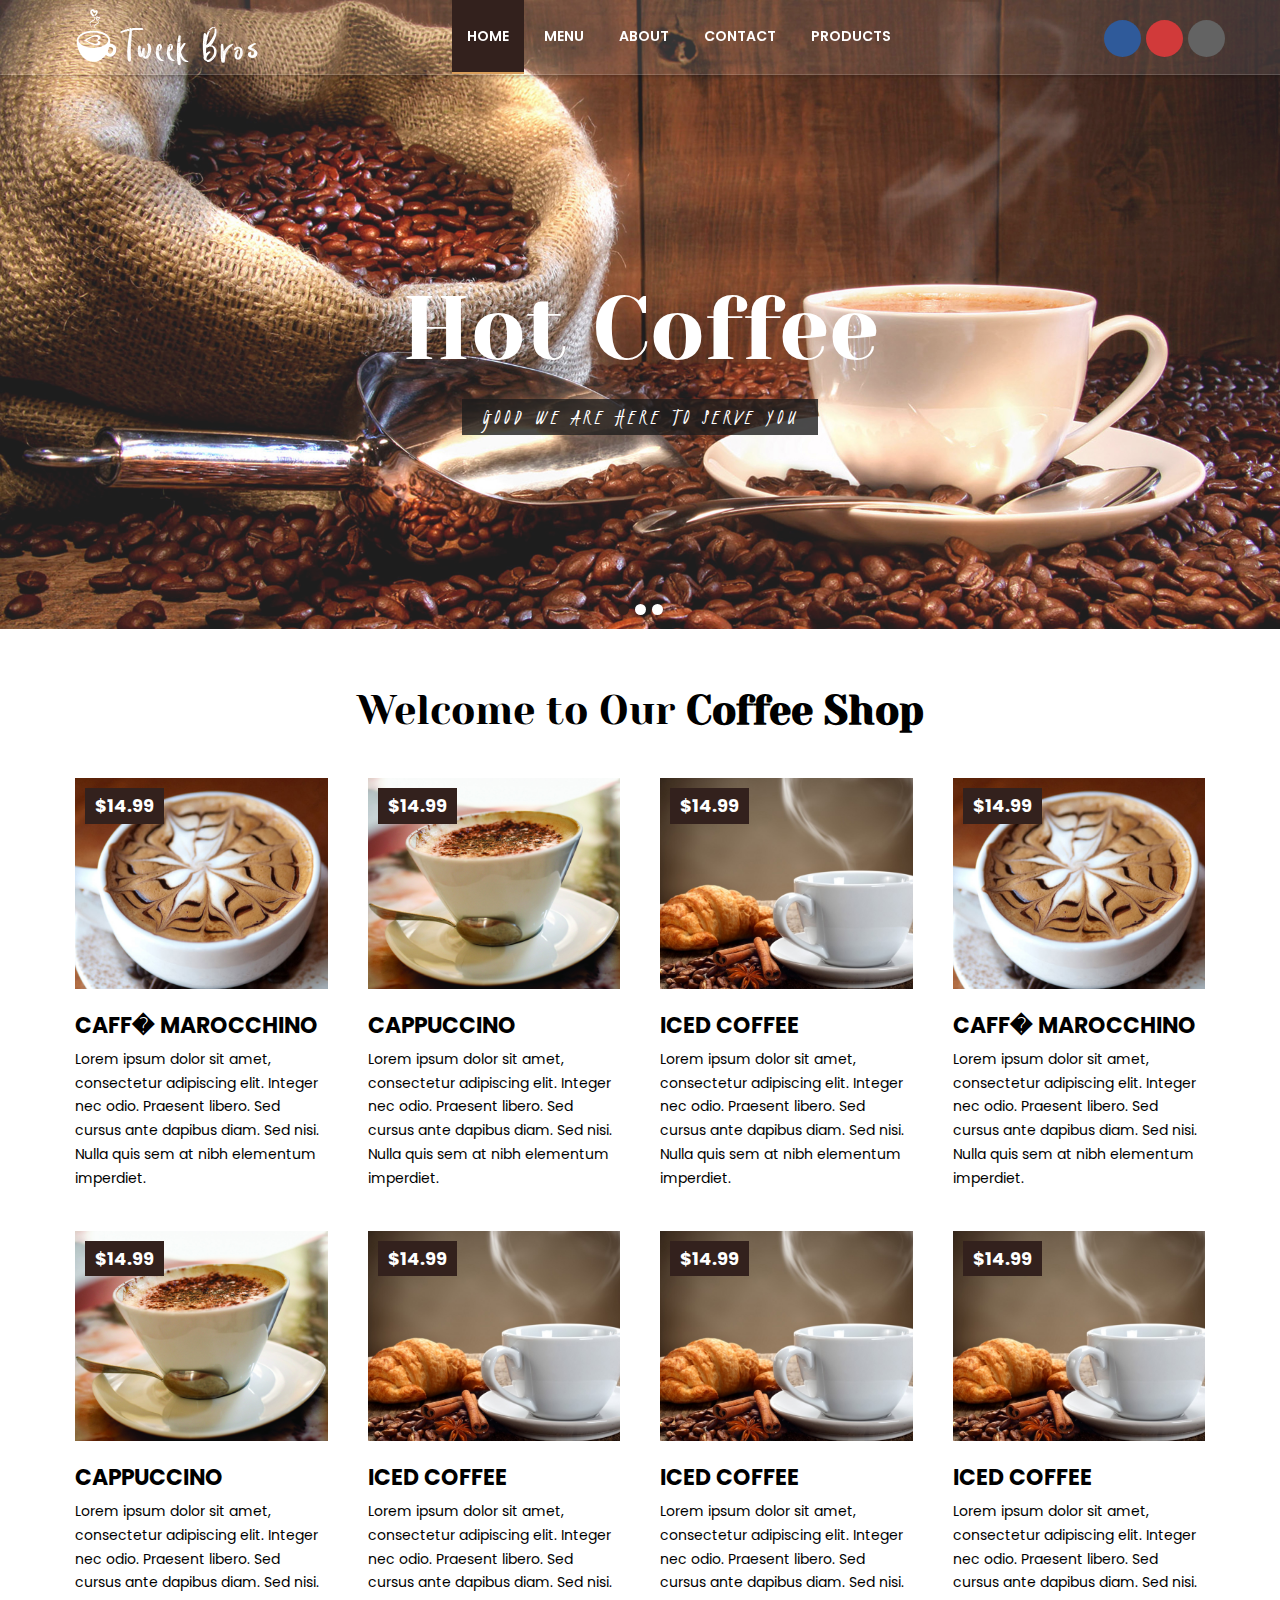
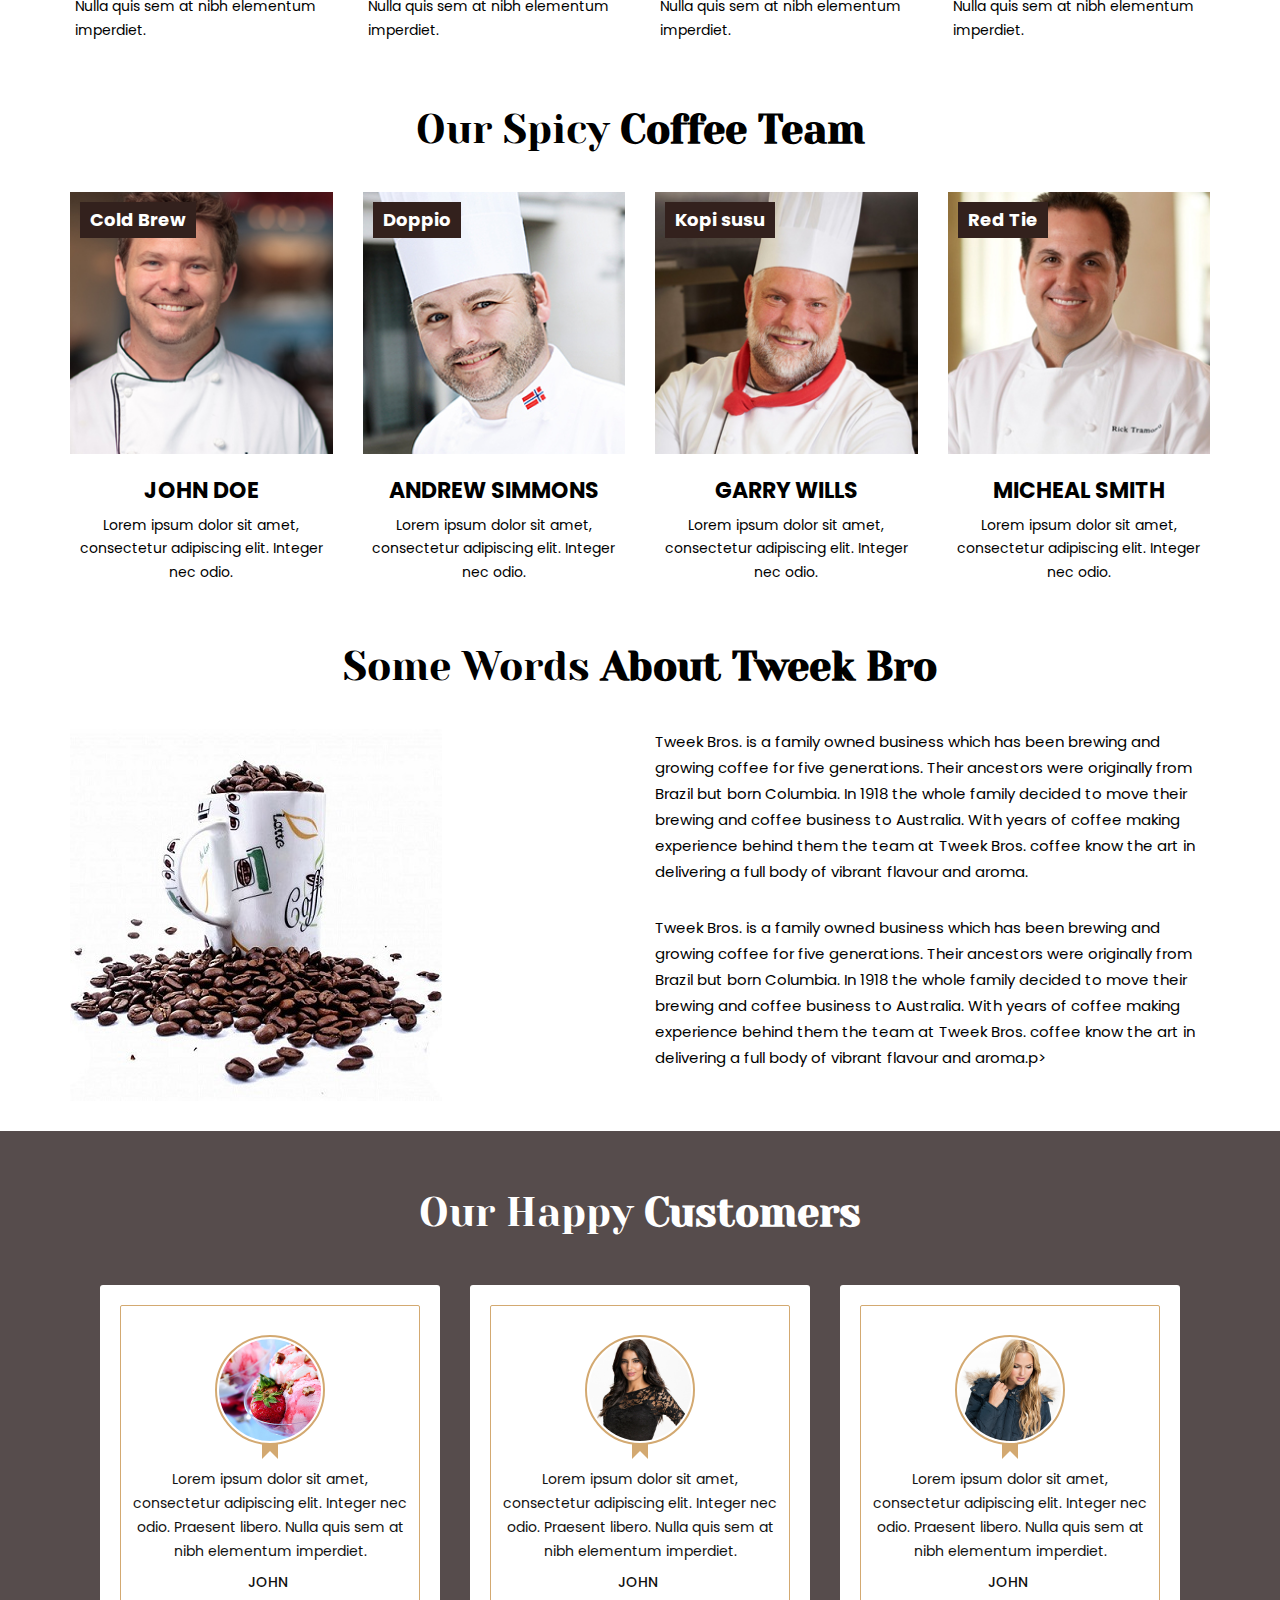
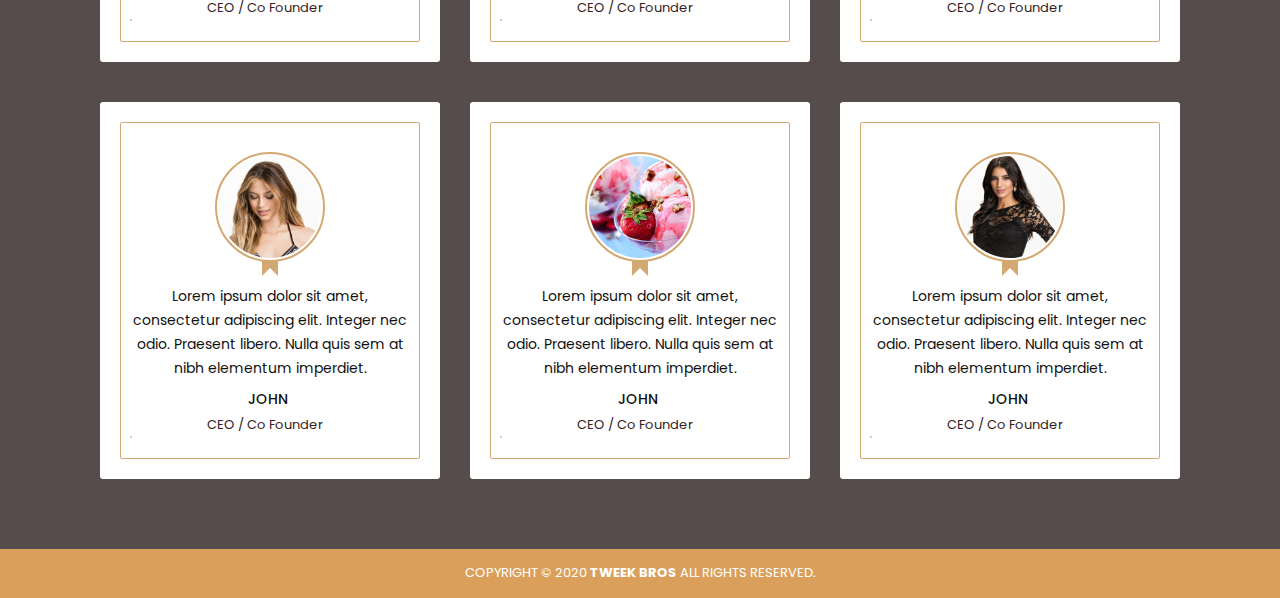
==== index.html @ e0b16a71 "Initial commit" ====
<!DOCTYPE html>
<html lang="en">
    <head>
        <meta charset="utf-8">

		<!--[if IE]>
        <meta http-equiv="X-UA-Compatible" content="IE=edge,chrome=1">
		<![endif]-->
        
		<title>Homepage Page ! Tweek Bros</title>
        
		<meta name="description" content="">
        <meta name="viewport" content="width=device-width, initial-scale=1.0">
		<meta name="keywords" content=""/>	

<link href="https://fonts.googleapis.com/css2?family=Poppins:ital,wght@0,400;0,500;0,600;0,700;0,900;1,300;1,400;1,500;1,600;1,700;1,900&family=Raleway:ital,wght@0,300;0,400;0,500;0,600;0,700;0,800;1,100;1,200;1,300;1,400;1,500;1,600;1,700&display=swap" rel="stylesheet">
<link href="https://fonts.googleapis.com/css2?family=Kristi&family=Yeseva+One&display=swap" rel="stylesheet">
		<link rel="stylesheet" href="css/bootstrap.min.css">
		<link rel="stylesheet" href="css/flexslider.css">
		<link rel="stylesheet" href="css/font-awesome.min.css">
		<link rel="stylesheet" href="css/styles.css">

		<script src="http://ajax.googleapis.com/ajax/libs/jquery/1.8.2/jquery.min.js"></script>
		<script src="js/bootstrap.min.js"></script>
		<script src="js/jquery.flexslider-min.js"></script>
		<script src="js/main.js"></script>
	
    </head>
    <body>
    	<header>
			<!-- fixed top navigation & logo -->
			<div class="navbar navbar-fixed-top navbar-inverse" role="navigation">
			  <div class="container" style="position: relative;">
              	<div class="logo"><a href="#"><img src="img/logo.png" alt="logo" /></a></div>
				<div class="navbar-header">
				  <button type="button" class="navbar-toggle" data-toggle="collapse" data-target="#menu-nav">
					<i class="fa fa-th-list"></i>
				  </button>
				</div>
				<div class="collapse navbar-collapse" id="menu-nav">
				  <ul class="nav navbar-nav navbar-right">
					<li class="active"><a href="index.html">Home</a></li>
					<li><a href="menu.html">Menu</a></li>
					<li><a href="about.html">About</a></li>
					<li><a href="contact.html">Contact</a></li>
					<li><a href="product.html">Products</a></li>
				  </ul>
				  <ul class="social-mid social-right">
				  <li><a href="#"><i class="fa fa-facebook"></i></a></li>
                  <li><a href="#"><i class="fa fa-instagram"></i></a></li>
				<li><a href="#"><i class="fa fa-shopping-cart"></i></a></li>
				  </ul>
				</div> <!-- End nav-collapse -->
			  </div> <!-- End container -->
			</div> <!-- End navbar -->	
		</header>	
		<!-- Slider -->	
		<div class="flexslider">
			<ul class="slides">
				<li>
					<img src="img/slide-01.jpg" alt="Slider" />
					<div class="container">
						  <div class="row">
							<div class="col-md-12 centered">
							  <h1>Hot Coffee</h1>
							  <h2>Good We Are Here To Serve You</h2>
							</div>
						  </div>
				  </div>
				</li>
                <li>
					<img src="img/slide-02.jpg" alt="Slider" />
					<div class="container">
						
						  <div class="row">
							<div class="col-md-12 centered">
							  <h1>Love And Cream</h1>
							  <h2>Good We Are Here To Serve You</h2>
							</div>
						  </div>
						
				  </div>
				</li>
                <li>
					<img src="img/slider.jpg" alt="Slider" />
					<div class="container">
						
						  <div class="row">
							<div class="col-md-12 centered">
							  <h1>Wedding Cupcakes</h1>
							  <h2>Why don't you taste it?</h2>
							</div>
						  </div>
						
				  </div>
				</li>
			</ul>
		</div>
		<!-- End Slider -->


		<!-- Main Content -->
		<div class="container">

			<!-- Products -->
			<div class="row coffeepd">
				<h2 class="head">Welcome to Our <strong>Coffee Shop</strong></h2>
					<div class="col-md-3 col-sm-8">
					<div class="itemshadow">
					<div class="blocks-frat">
                    	<span class="price">$14.99</span>
						<img src="img/deal-01.jpg" alt="Hot Deal" class="img-responsive center-block" />
					</div>
					<h4 class="subtitle">Caff� Marocchino</h4>
                    <p>Lorem ipsum dolor sit amet, consectetur adipiscing elit. Integer nec odio. Praesent libero. Sed cursus ante dapibus diam. Sed nisi. Nulla quis sem at nibh elementum imperdiet.</p>
				</div>
				</div>
				<div class="col-md-3 col-sm-8">
				<div class="itemshadow">
					<div class="blocks-frat">
                    	<span class="price">$14.99</span>
						<img src="img/deal-02.jpg" alt="Hot Deal" class="img-responsive center-block" />
					</div>
					<h4 class="subtitle">Cappuccino</h4>
                    <p>Lorem ipsum dolor sit amet, consectetur adipiscing elit. Integer nec odio. Praesent libero. Sed cursus ante dapibus diam. Sed nisi. Nulla quis sem at nibh elementum imperdiet.</p>
				</div>
				</div>
				<div class="col-md-3 col-sm-8">
					<div class="itemshadow">
					<div class="blocks-frat">
                    	<span class="price">$14.99</span>
						<img src="img/deal-03.jpg" alt="Hot Deal" class="img-responsive center-block" />
					</div>
					<h4 class="subtitle">Iced coffee</h4>
                    <p>Lorem ipsum dolor sit amet, consectetur adipiscing elit. Integer nec odio. Praesent libero. Sed cursus ante dapibus diam. Sed nisi. Nulla quis sem at nibh elementum imperdiet.</p>
				</div>
				</div>
				<div class="col-md-3 col-sm-8">
					<div class="itemshadow">
					<div class="blocks-frat">
                    	<span class="price">$14.99</span>
						<img src="img/deal-01.jpg" alt="Hot Deal" class="img-responsive center-block" />
					</div>
					<h4 class="subtitle">Caff� Marocchino</h4>
                    <p>Lorem ipsum dolor sit amet, consectetur adipiscing elit. Integer nec odio. Praesent libero. Sed cursus ante dapibus diam. Sed nisi. Nulla quis sem at nibh elementum imperdiet.</p>
				</div>
				</div>
				<div class="col-md-3 col-sm-8">
					<div class="itemshadow">
					<div class="blocks-frat">
                    	<span class="price">$14.99</span>
						<img src="img/deal-02.jpg" alt="Hot Deal" class="img-responsive center-block" />
					</div>
					<h4 class="subtitle">Cappuccino</h4>
                    <p>Lorem ipsum dolor sit amet, consectetur adipiscing elit. Integer nec odio. Praesent libero. Sed cursus ante dapibus diam. Sed nisi. Nulla quis sem at nibh elementum imperdiet.</p>
				</div>
				</div>
				<div class="col-md-3 col-sm-8">
<div class="itemshadow">				
				<div class="blocks-frat">
                    	<span class="price">$14.99</span>
						<img src="img/deal-03.jpg" alt="Hot Deal" class="img-responsive center-block" />
					</div>
					<h4 class="subtitle">Iced coffee</h4>
                    <p>Lorem ipsum dolor sit amet, consectetur adipiscing elit. Integer nec odio. Praesent libero. Sed cursus ante dapibus diam. Sed nisi. Nulla quis sem at nibh elementum imperdiet.</p>
				</div>
				</div>
				<div class="col-md-3 col-sm-8">
				<div class="itemshadow">
					<div class="blocks-frat">
                    	<span class="price">$14.99</span>
						<img src="img/deal-03.jpg" alt="Hot Deal" class="img-responsive center-block" />
					</div>
					<h4 class="subtitle">Iced coffee</h4>
                    <p>Lorem ipsum dolor sit amet, consectetur adipiscing elit. Integer nec odio. Praesent libero. Sed cursus ante dapibus diam. Sed nisi. Nulla quis sem at nibh elementum imperdiet.</p>
				</div>
				</div>
				<div class="col-md-3 col-sm-8">
					<div class="itemshadow">
					<div class="blocks-frat">
                    	<span class="price">$14.99</span>
						<img src="img/deal-03.jpg" alt="Hot Deal" class="img-responsive center-block" />
					</div>
					<h4 class="subtitle">Iced coffee</h4>
                    <p>Lorem ipsum dolor sit amet, consectetur adipiscing elit. Integer nec odio. Praesent libero. Sed cursus ante dapibus diam. Sed nisi. Nulla quis sem at nibh elementum imperdiet.</p>
				</div>
			</div>
			</div>
			<!-- End Products -->

			<!-- End Products -->

			<!-- Team -->	
			<div class="row team section p2" id="p2">
				<h2>Our Spicy <strong>Coffee Team</strong></h2>
                
                <!-- First -->
				<div class="col-md-3 col-sm-8 text-center">
					<div class="blocks-frat">
                    	<span class="price">Cold Brew</span>
						<img src="img/portrait-01.jpg" alt="Hot Deal" class="img-responsive center-block">
					</div>
					<h4 class="subtitle">John Doe</h4>
                    <p>Lorem ipsum dolor sit amet, consectetur adipiscing elit. Integer nec odio.</p>
				</div>
				<!-- End First -->
                
                <!-- Second -->
                <div class="col-md-3 col-sm-8 text-center">
					<div class="blocks-frat">
                    	<span class="price">Doppio</span>
						<img src="img/portrait-02.jpg" alt="Hot Deal" class="img-responsive center-block">
					</div>
					<h4 class="subtitle">Andrew Simmons</h4>
                    <p>Lorem ipsum dolor sit amet, consectetur adipiscing elit. Integer nec odio.</p>
                  
				</div>
				<!-- End Second -->
                
                <!-- Third -->
                <div class="col-md-3 col-sm-8 text-center">
					<div class="blocks-frat">
                    	<span class="price">Kopi susu</span>
						<img src="img/portrait-03.jpg" alt="Hot Deal" class="img-responsive center-block">
					</div>
					<h4 class="subtitle">Garry Wills</h4>
                    <p>Lorem ipsum dolor sit amet, consectetur adipiscing elit. Integer nec odio.</p>
                 
				</div>
				<!-- End Third -->
                
                <!-- Fourth -->
                <div class="col-md-3 col-sm-8 text-center">
					<div class="blocks-frat">
                    	<span class="price">Red Tie</span>
						<img src="img/portrait-04.jpg" alt="Hot Deal" class="img-responsive center-block">
					</div>
					<h4 class="subtitle">Micheal Smith</h4>
                    <p>Lorem ipsum dolor sit amet, consectetur adipiscing elit. Integer nec odio.</p>
                   
				</div>
				<!-- End Fourth -->
			</div><!-- end .row -->
			<!-- End Team -->
			
			<!-- About -->
			<div class="row puretext section p3 abtus" id="p3">
            	<h2>Some Words <strong>About Tweek Bro</strong></h2>
				<div class="col-md-6"><img src="img/about.png" class="img-responsive" alt=""></div>
                <div class="col-md-6">
					<p>Tweek Bros. is a family owned business which has been brewing and growing coffee for five generations. Their ancestors were originally from Brazil but born Columbia. In 1918 the whole family decided to move their brewing and coffee business to Australia. With years of coffee making experience behind them the team at Tweek Bros. coffee know the art in delivering a full body of vibrant flavour and aroma.</p>
                    <p>Tweek Bros. is a family owned business which has been brewing and growing coffee for five generations. Their ancestors were originally from Brazil but born Columbia. In 1918 the whole family decided to move their brewing and coffee business to Australia. With years of coffee making experience behind them the team at Tweek Bros. coffee know the art in delivering a full body of vibrant flavour and aroma.p>
				</div>
			</div><!-- end .row -->
			<!-- End About -->
			

		</div><!-- end .container -->
		
		
		<!-- Testimonials -->
		<div class="section p6" id="p5"></div>
			
			<!-- Testimonials -->
			<div class="fullspan">
				<section id="parallax">
					<div class="bg">
					<div class="bg-layer">
						<div class="container">
							<div class="row testimonials">
								<div class="col-md-12">
									<h3>Our Happy <strong>Customers</strong></h3>
                                    
                                    <!-- First -->
                                    <div class="col-md-4 margin">
									<div class="testimonial-item">
                            			<div class="testimonial-thumb">
										<img class="thumb" src="img/4.jpg" alt="">
										</div>
										<div class="item simpleCart_shelfItem">
										<div class="description">Lorem ipsum dolor sit amet, consectetur adipiscing elit. Integer nec odio. Praesent libero. Nulla quis sem at nibh 							 										elementum imperdiet.</div>
                                        <div class="info">
											<span class="name item_name">John</span>
                                            <div class="legend"><span>CEO / Co Founder</span></div>
										</div>
										</div>
									</div>
									</div>
                                    <!-- End First -->

                                    <!-- Second-->
                                    <div class="col-md-4 margin">
										<div class="testimonial-item">
									         <div class="testimonial-thumb">
                            			<img class="thumb" src="img/3.jpg" alt="">
										</div>
										<div class="item simpleCart_shelfItem">
										<div class="description">Lorem ipsum dolor sit amet, consectetur adipiscing elit. Integer nec odio. Praesent libero. Nulla quis sem at nibh 							 										elementum imperdiet.</div>
                                        <div class="info">
											<span class="name item_name">John</span>
                                            <div class="legend"><span>CEO / Co Founder</span></div>
										</div>
										</div>
									</div>
									</div>
									<!-- End Second-->
                                    
                                    <!-- Third-->
                                    <div class="col-md-4 margin">
										<div class="testimonial-item">
											<div class="testimonial-thumb">
                            			<img class="thumb" src="img/2.jpg" alt="">
										</div>
										<div class="item simpleCart_shelfItem">
										<div class="description">Lorem ipsum dolor sit amet, consectetur adipiscing elit. Integer nec odio. Praesent libero. Nulla quis sem at nibh 							 										elementum imperdiet.</div>
                                        <div class="info">
											<span class="name item_name">John</span>
                                            <div class="legend"><span>CEO / Co Founder</span></div>
										</div>
										</div>
									</div>
									</div>
									<!-- End Third-->
                                    
                                    <!-- Fourth-->
                                    <div class="col-md-4 margin">
									<div class="testimonial-item">
										<div class="testimonial-thumb">
                            			<img class="thumb" src="img/1.jpg" alt="">
										</div>
										<div class="item simpleCart_shelfItem">
										<div class="description">Lorem ipsum dolor sit amet, consectetur adipiscing elit. Integer nec odio. Praesent libero. Nulla quis sem at nibh 							 										elementum imperdiet.</div>
                                        <div class="info">
											<span class="name item_name">John</span>
                                            <div class="legend"><span>CEO / Co Founder</span></div>
										</div>
										</div>
</div>
										</div>
									<!-- End Fourth-->
                                    
                                    <!-- Fifth-->
                                    <div class="col-md-4 margin">
										<div class="testimonial-item">
											<div class="testimonial-thumb">
                            			<img class="thumb" src="img/4.jpg" alt="">
										</div>
										<div class="item simpleCart_shelfItem">
										<div class="description">Lorem ipsum dolor sit amet, consectetur adipiscing elit. Integer nec odio. Praesent libero. Nulla quis sem at nibh 							 										elementum imperdiet.</div>
                                        <div class="info">
											<span class="name item_name">John</span>
                                            <div class="legend"><span>CEO / Co Founder</span></div>
										</div>
										</div>
									</div>
									</div>
									<!-- End Fifth-->

                                    <!-- Sixth-->
                                    <div class="col-md-4 margin">
										<div class="testimonial-item">
											<div class="testimonial-thumb">
                            			<img class="thumb" src="img/3.jpg" alt="">
										</div>
										<div class="item simpleCart_shelfItem">
										<div class="description">Lorem ipsum dolor sit amet, consectetur adipiscing elit. Integer nec odio. Praesent libero. Nulla quis sem at nibh 							 										elementum imperdiet.</div>
                                        <div class="info">
											<span class="name item_name">John</span>
                                            <div class="legend"><span>CEO / Co Founder</span></div>
										</div>
										</div>
</div>
										</div>
									<!-- End Sixth-->
                                    
								</div>
							</div>
						</div><!-- end .container -->							
					</div>
				</section>			
			</div>
			</div>
			<!-- Testimonials -->

			
			<!-- Footer Inner -->
			<footer>
			<!-- Footer Copyright -->
			<div class="fullspan copy">
				<div class="container">
					<div class="row">
						<div class="col-md-12">
							copyright &copy; 2020 <a href="#" id="restaurant_template">Tweek Bros</a> All rights reserved. 
						</div>
					</div>
				</div>
			</div>
			<!-- Footer Copyright -->
			
		</footer>

		
	</body>
</html>
---- css/styles.css ----
/* 01 - GENERAL STYLES
-------------------------------------------------*/

*::-moz-selection { background:#000; color:#fff; }
html,body{font-family: 'Poppins', sans-serif; font-size:18px;color:#000;font-weight:400}

a.symbol{font-size:48px;line-height:48px;padding:0;margin:0;background:0;float:left;margin:0 15px 0 0;padding:0}
a.symbol:hover{background:0;color:#febf14}
a{color:#33211d;text-decoration:none;transition:color .1s ease-in-out;-moz-transition:color .1s ease-in-out;-webkit-transition:color .1s ease-in-out}
a:hover{text-decoration:none;color:#da9f5b}
p {margin: 0 0 30px 0; line-height: 1.7em; font-size:14px;}
.ebold{font-weight:900}
.topbar{font-size:14px;min-height:50px;padding:13px 0 0 0}
.logo{float:left; padding:9px 0;}
.logo a img { width: 100%; transition:width 0.3s ease 0s;}
.sticky .logo a img { width: 85%;}
.topbar .contact{float:right}
.centered{text-align:center}
.row h2{    text-align: center;
    font-size: 40px;
    margin: 0 0 40px 0;
    font-family: "Yeseva One";}
.row{margin-bottom:30px;}
.nomgbtm{margin-bottom:0;padding-bottom:0;border:0}
.fullspan{width:100%}
.fullspan.black{height:50px;background:#000}
.fullspan.slider{text-align:center;overflow:hidden}
.fullspan.dark{background:#33211d;color:#fff;font-size:18px; padding:50px 0 0 0;}
.fullspan.copy{background:#da9f5b;color:#fff;font-size:13px;padding:15px 0;text-align:center; text-transform:uppercase;}
.navbar-inverse .navbar-nav>li>a {
    transition: padding 0.3s ease 0s;
    font-size: 14px;
    font-weight: 600;
    border-bottom: 2px solid transparent;
    outline: none;
    text-transform: uppercase;
    color: #fff;
}
.navbar-inverse .navbar-nav>.active>a, .navbar-inverse .navbar-nav>.active>a:hover, .navbar-inverse .navbar-nav>.active>a:focus {
    color: #fff;
    background-color: #33211d;
    border-bottom: 2px solid #da9f5b;
    outline: none;
}
.navbar-inverse .navbar-nav>li>a.active{color:#fff}
.sticky .navbar-nav li a { padding-bottom: 23px; padding-top: 23px; }
.border-b { background: none repeat scroll 0 0 #e5e5e5;
    float: left;
    height: 1px;
    margin-top: 70px;
    position: relative;
    width: 100%; }
.border-b span { background:url(../img/border.png) no-repeat 0 0 #fff; position:absolute; width:110px; height:27px; left:50%; top:-12px; margin-left:-50px; }
.testimonials { margin: 0; padding: 0; }
header {
    position: fixed;
    z-index: 9;
}
.navbar-inverse .navbar-nav>li>a:hover, .navbar-inverse .navbar-nav>li>a:focus {
    color: #fff;
    background-color: #33211d;
    border-bottom: 2px solid #da9f5b;
}
.navbar-nav>li>a {
    padding-top: 26px;
    padding-bottom: 26px;
}
.navbar.navbar-fixed-top.navbar-inverse {
    position: fixed;
    background: rgba(255, 255, 255, 0.1);
	border-bottom: 1px solid rgba(255,255,255,.15);
	    box-shadow: 0 1px 4px rgba(0,0,0,.3);
}
/* 02 - FLEX SLIDER OVERRIDES
-------------------------------------------------*/

.flexslider .row{padding:0;margin-bottom:0;border:0 none}
.flexslider .inner{color:#000;margin:auto;position:absolute;top:0;left:0;bottom:0;right:0;text-align:center}
.flexslider h1{font-size:90px; font-weight:100;display:inline-block; margin:130px auto 30px; color:#fff;
font-family: "Yeseva One";
    font-size: 85px;
    font-weight: 400;
	display:block;
    color: #fff;
    margin-bottom: 20px;}
.flexslider h2{font-size:24px;background-color:rgba(0,0,0,0.80);padding:5px 20px;font-weight:100;letter-spacing:4px;text-transform:uppercase;display:inline-block;clear:both;overflow:hidden; color:#fff;font-family: 'Kristi', cursive;}
.flexslider .container{margin:auto;position:absolute;top:0;left:0;bottom:0;right:0;text-align:center}
.blocks-frat{display:block;margin:0 auto 25px; overflow:hidden; position:relative;}
.subtitle {font-size: 22px;font-weight: bold; text-transform:uppercase; }


/* 03 - MENU STYLES
-------------------------------------------------*/

.accordion{margin-bottom:30px;padding-bottom:0}
.accordion .row{clear:both;overflow:hidden;margin-bottom:0}
.ui-accordion-header span.menuhead{padding:0;line-height:18px;cursor:pointer; color:#fff; text-transform:uppercase;}
.ui-accordion-header span.menuhead:focus{outline:0}
.ui-accordion-header {line-height: 18px; padding: 40px; margin: 1px; position:relative; text-align:center; cursor:pointer;}
.ui-accordion-header.ui-state-active{background: #f7f7f7 url("../img/menu-switch.png") no-repeat left bottom ;background-position: -5px -12px; }
#ui-accordion-1-header-0 { background:url("../img/menu-1.jpg") no-repeat center center; background-size:100% auto; }
#ui-accordion-1-header-1 { background:url("../img/menu-2.jpg") no-repeat center center; background-size:100% auto; }
#ui-accordion-1-header-2 { background:url("../img/menu-3.jpg") no-repeat center center; background-size:100% auto; }
#ui-accordion-1-header-3 { background:url("../img/menu-4.jpg") no-repeat center center; background-size:100% auto; }
#ui-accordion-1-header-4 { background:url("../img/menu-5.jpg") no-repeat center center; background-size:100% auto; }
.ui-accordion .row{margin-bottom:10px;padding:0;border:0}
.ui-accordion-content{padding:40px 40px 1px 40px; background: #fffdf8}
.item{zoom:1;position:relative;clip:auto;overflow:hidden}
.thumb {
    border-radius: 50%;
    float: left;
    margin-right: 20px;
    width: 100%;
}
.info {
    position: relative;
    text-align: right;
    white-space: nowrap;
    margin-bottom: 0;
    float: left;
    text-align: center;
    width: 100%;
}
.dots{position:absolute;left:0;right:0;border-bottom:1px dotted #aaa;height:77%}
.name{background:#fffdf8;margin-right:20px;padding-right:4px;position:relative;font-weight:500; text-transform:uppercase;}
.price{background:#33211d;padding:5px 10px;position:absolute; left:10px; top:10px; z-index:1; color:#fff; font-weight:bold; }
.legend span{    font-size: 13px;
    font-weight: 400;
    color: #33211d;
    margin: 0 10px 0 0;}
.legend{display:block;margin:10px 0 15px 0;}
.description { float:left; }
.legend .veg{background:#3ca318}
.legend .spicy{background:#ff7e00}




/* 05 - TEAM STYLES
-------------------------------------------------*/

.portrait h4{font-size:24px;font-weight:bold;margin:60px 0 25px 0}
.social{list-style:none;margin:0 0 110px 0;padding:0;display:block}
.shares{margin:0 0 60px 0}
.twitter-share-button{width:90px !important}
#p2 { margin-top:0; }
i.fa { border-radius: 50%;
transition:background-color 0.5s ease-in-out 0s;
    height: 37px;
    padding: 10px;
    vertical-align: middle;    text-align: center;
    width: 37px;}
.social-mid a .fa { color:#fff;  }
.social-mid a:hover .fa { background:#33211d; }
.social-mid a .fa:hover { color:#fff; }
.social-mid a .fa-facebook      {background-color: #2f5a9a;}
.social-mid a .fa-twitter    {background-color: #3abdd1;}
.social-mid a .fa-google-plus   {background-color: #363636;}
.social-mid a .fa-pinterest {background-color: #d13a3a;}
.social-mid a .fa-linkedin      {background-color: #0072b2;}
.social-mid a .fa-instagram {background-color: #d13a3a;}
ul.social-mid.social-right {
    float: right;
    margin: 0;
    padding: 0;
    position: absolute;
    right: 0;
    top: 20px;
}
header.sticky .navbar.navbar-fixed-top.navbar-inverse {
    background: rgba(0, 0, 0, 0.6);
}
header.sticky .navbar.navbar-fixed-top.navbar-inverse li a {
    color:#fff;
}
header.sticky ul.social-mid.social-right {
    top: 15px;
}
i.fa.fa-shopping-cart {
    background: #636363;
}
ul.social-mid.social-right li {
    display: inline-block;
}
ul.nav.navbar-nav.navbar-right {
    text-align: center;
	float: none !important;
    width: 100%;
    padding-right: 120px;
}
ul.nav.navbar-nav.navbar-right li {
	display:inline-block;
	float:none;
}
.list-unstyled li {
    font-size: 16px;
    letter-spacing: 0.5px;
}

.list-unstyled li i.fa {
    margin-right: 5px;
    color: #000;
}
.contactus .row {
   margin-bottom: 0;
}
.contact-bottom {
    max-width: 700px;
}
.formdiv {
    margin-bottom: 30px;
}
/* 06 - FOOTER STYLES
-------------------------------------------------*/

footer{padding:0 0 0 0}
footer h4{font-size:18px;font-weight:bold;color:#da9f5b;margin:0 0 30px 0;padding:0;clear:both; text-transform:uppercase;}
footer p{padding:0;margin:0;}
footer .copy a {background: none; color: #fff; padding: 0; font-weight: bold; font-size: 13px; margin 0;}
#p6 .col-md-4 { margin-bottom:40px; }
.visit p { margin-bottom: 20px; } 
a.pdf{background:#ab0b00 url("../img/pdf.png") no-repeat right;padding:3px 35px 3px 15px}
a.pdf:hover{background:#febf14 url("../img/pdf.png") no-repeat right;padding:3px 35px 3px 15px}
.testimonials h3{color: #fff;
    text-align: center;
    margin: 0 auto;
    padding: 60px 0 30px;
    font-size: 36px;
    font-weight: 300;
    text-align: center;
    font-size: 40px;
    margin: 0 0 20px 0;
    font-family: "Yeseva One";
}
#parallax .name { color:#111; background:none; }
#parallax .description {     color: #111;    margin-bottom: 5px;
    font-size: 14px;
    line-height: 24px; }
#parallax .legend { margin:0; }
#parallax .name { margin-right:0;    font-size: 14px; }
.margin { margin-bottom:40px; }
footer .row{border:0;margin:0;padding:0}
footer .working strong{width:150px;display:inline-block; text-transform:uppercase;}
.contact h4:first-child{margin:0 0 35px 0}
.contact .form-control { width: 100%; border: 0; background: #fff; padding: 10px; font-size: 14px;  color: #000; margin: 0 0 10px 0; border: 1px solid #ddd; box-shadow: none; border-radius: 2px; }

.contact textarea{width:100%;border:0 none;padding:10px; font-size:14px;color:#000;margin:0 0 9px 0}
.contact input[type=submit]{transition:background .1s ease-in-out;-moz-transition:background .1s ease-in-out;-webkit-transition:background .1s ease-in-out;padding:10px 20px;background:#da9f5b;font-size:14px;font-weight:500;color:#fff;margin:0;border:0}
.contact input[type=submit]:hover{transition:background .1s ease-in-out;-moz-transition:background .1s ease-in-out;-webkit-transition:background .1s ease-in-out;background:#636363;color:#fff}
.contactform input.error,.contactform textarea.error,.newsletter input.error{background:#da9f5b;color:#fff}
.contactform input[disabled],.contactform input[disabled]:hover,.contactform textarea[disabled],.newsletter input[disabled],.newsletter input[disabled]:hover{    background: #636363;color:#fff}
input[disabled].submit { background:#da9f5b;  }


.aboutusdiv {
    padding: 50px 0;
}
.row-pd .row{
	margin-bottom:0;
}

/* 08 - CSS
-------------------------------------------------*/

.hsContainer {
    display: table;
    table-layout: fixed;
    width: 100%;
    height: 100%;
    overflow: hidden;
    position: relative;
    opacity: 0;
}
.hsContent {
    max-width: 450px;
    margin: -150px auto 0 auto;
    display: table-cell;
    vertical-align: middle;
    color: #ebebeb;
    padding: 0 8%;
    text-align: center
}
.bg {
    background-position: center center;
    background-repeat: no-repeat;
    background-attachment: fixed;
    background-size: cover;
    height: 100%;
    width: 100%;
	padding-bottom:30px;
}

.testimonial-item {
    position: relative;
    background-color: #fff;
    padding: 50px 30px 43px;
    border-radius: 3px;
    text-align: center;
}

.testimonial-item:after, .testimonial-item:before {
    content: "";
    position: absolute;
    border-radius: 2px;
    border: 1px solid #d3a971;
    display: block;
}
.testimonial-item:before {
    right: 20px;
    bottom: 20px;
    left: 20px;
    height: calc(100% - 40px);
}
.testimonial-thumb {
    width: 110px;
    height: 110px;
    overflow: hidden;
    border-radius: 50%;
    display: inline-block;
    border: 2px solid #d3a971;
    padding: 2px;
    margin-bottom: 15px;}
.testimonial-thumb:after {
    content: "";
    position: absolute;
    top: 158px;
    left: 50%;
    -webkit-transform: translateX(-50%);
    -moz-transform: translateX(-50%);
    -ms-transform: translateX(-50%);
    -o-transform: translateX(-50%);
    transform: translateX(-50%);
    width: 16px;
    height: 16px;
    border: 8px solid #d3a971;
    border-bottom-color: transparent;
}
/* 09 - Slide 1
-------------------------------------------------*/

#parallax .bg {    background-image: url(../img/testi2.jpg);
    background-repeat: repeat-x;
    animation: slideleft 20000s infinite linear;
    -webkit-animation: slideleft 20000s infinite linear;
    background-size: cover;padding-bottom: 0;
    min-height: 500px;}
	
.bg-layer {
    background: rgba(14, 0, 0, 0.7);
	padding-bottom:30px;
}


/* 10 - Gallery
-------------------------------------------------*/

.slide a { overflow:hidden; display:block; }


/* 10 - Services
-------------------------------------------------*/

.hi-icon {
    display: inline-block;
    font-size: 0px;
    cursor: pointer;
    margin: 15px 30px;
    width: 150px;
    height: 150px;
    border-radius: 50%;
    text-align: center;
    position: relative;
    z-index: 1;
    color: #fff;
}

.hi-icon:after {
    pointer-events: none;
    position: absolute;
    width: 100%;
    height: 100%;
    border-radius: 50%;
    content: '';
    -webkit-box-sizing: content-box; 
    -moz-box-sizing: content-box; 
    box-sizing: content-box;
}

.hi-icon-effect-1 .hi-icon {
    background: #33211d;
    -webkit-transition: background 0.2s, color 0.2s;
    -moz-transition: background 0.2s, color 0.2s;
    transition: background 0.2s, color 0.2s;
}

.hi-icon-effect-1 .hi-icon:after {
    top: -7px;
    left: -7px;
    padding: 7px;
    box-shadow: 0 0 0 4px #da9f5b;
    -webkit-transition: -webkit-transform 0.2s, opacity 0.2s;
    -webkit-transform: scale(.8);
    -moz-transition: -moz-transform 0.2s, opacity 0.2s;
    -moz-transform: scale(.8);
    -ms-transform: scale(.8);
    transition: transform 0.2s, opacity 0.2s;
    transform: scale(.8);
    opacity: 0;
}

.hi-icon-effect-1a .hi-icon:hover {
    background: #da9f5b;
    color: #fff;
}

.hi-icon-effect-1a .hi-icon:hover:after {
    -webkit-transform: scale(1);
    -moz-transform: scale(1);
    -ms-transform: scale(1);
    transform: scale(1);
    opacity: 1;
}

.hi-icon-wrap a i { font-size: 60px !important; color: #fff; line-height: 147px; width: 100%; text-align: center; }
.itemshadow {
    padding: 0;
    border: 5px solid #fff;
    background-color: #fff;
    -webkit-transition: all 0.3s ease 0s;
    -moz-transition: all 0.3s ease 0s;
    -ms-transition: all 0.3s ease 0s;
    -o-transition: all 0.3s ease 0s;
    transition: all 0.3s ease 0s;
}
.itemshadow:hover {
    box-shadow: 0 35px 70px 0 rgba(0,0,0,0.12);
}

.itemshadow {
    margin-bottom: 30px;
}

.itemshadow p {
    margin: 0;
}
.headeriner h2 {
    font-family: "Yeseva One";
    font-size: 60px;
    color: #fff;
    margin: 0;
    padding: 0;
    position: absolute;
    left: 50%;
    top: 50%;
    transform: translate(-50%, -50%);
}

.headeriner {
    width: 100%;
    text-align: center;
    background: url(../img/header_img.jpg);
    background-size: cover;
    padding-bottom: 0;
    min-height: 350px;
	position: relative;
}
.headeriner .bg-layer {
    min-height: 350px;
    background: rgba(14, 0, 0, 0.4);
}
.contactus, .teamsdiv {
    padding: 50px 0;
}
.row.contact-us1-bottom {
    padding: 0;
    margin: 0;
}
.abtus p {
    font-size: 15px;
    line-height: 26px;
}
.productdiv.row-pd .itemshadow {
    padding: 5px;
    border: 1px solid #f6f6f6;
    text-align: center;
    -webkit-border-radius: 0px;
    -webkit-background-clip: padding-box;
    -moz-border-radius: 0px;
    -moz-background-clip: padding;
    border-radius: 0;
    background-clip: padding-box;
    transition: all .3s ease;
}

.productdiv.row-pd {
    padding: 50px 0 20px;
}
.butnow a {
    font-size: 15px;
    text-transform: capitalize;
    background: #c0aa83;
    padding: 8px 10px;
    border-radius: 2px;
    color: #fff;
	cursor:pointer;
}
.butnow a i.fa.fa-shopping-cart {
    background: none;
    width: auto;
    height: auto;
    padding: 0;
    margin-right: 10px;
}
.butnow {
    margin: 20px;
}
.productdiv.row-pd .subtitle {
    font-size: 18px;
    font-weight: 600;
    text-transform: capitalize;
}
.butnow a:hover
{    transition: background .1s ease-in-out;
    -moz-transition: background .1s ease-in-out;
    -webkit-transition: background .1s ease-in-out;
    background: #636363;
	
}
.goals.row-pd {
    background: #da9f5b;
    padding: 50px 0;
}
.row-pd.teamsdiv p {
    margin-bottom: 0;
}
.goals.row-pd h2 {
    font-size: 30px;
}
.gallery-page .photo:hover {
    zoom: 1;
    filter: alpha(opacity=95);
    -webkit-opacity: .95;
    -moz-opacity: .95;
    opacity: .95;
}
.gallery-page .photo {
    transition: visibility 0s linear .2s,opacity .2s linear;
    position: relative;
    overflow: hidden;
    display: block;
}
.gallery-page .item {
    zoom: 1;
    position: relative;
    clip: auto;
    overflow: hidden;
    width: 25%;
    float: left;
	padding:5px;
}
.gallery-page .photo img {
    width: 100%;
}
.gallery-page h4.header {
    font-size: 15px;
}
.fly-dish-menu .fly-dish-menu-content li .fly-dish-menu-description .fly-dish-image {
    width: 80px;
    height: 80px;
    float: left;
    display: block;
    -webkit-border-radius: 50%;
    -moz-border-radius: 50%;
    border-radius: 50%;
    overflow: hidden;
    margin-right: 30px;
    margin-bottom: 15px;
}
.fly-dish-menu .fly-dish-menu-content li .fly-dish-menu-description, .fly-dish-menu .fly-dish-menu-content li .fly-dish-menu-price {
    display: table-cell;
    vertical-align: middle;
}
.fly-dish-menu .fly-dish-menu-content li {
    display: table;
    width: 100%;
    margin-bottom: 15px;
}
.fly-dish-menu .fly-dish-menu-content {
    display: block;
}
.fly-dish-menu .fly-dish-menu-title {
    font-size: 22px;
    line-height: 20px;
    text-align: center;
    color: #666666;
    border-bottom: 2px solid #666666;
    padding-bottom: 28.38983051px;
    margin-bottom: 28.38983051px;
}
.fly-dish-menu .fly-dish-menu-content {
      display: block;
    list-style: none;
    margin: 0;
    padding: 0;
}
.fly-dish-menu .fly-dish-menu-content li .fly-dish-menu-description h5 {
    font-size: 16px;
    margin-top: 15px;
    font-weight: 700;
    color: #666666;
    letter-spacing: normal;
    margin: 10px;
    margin-bottom: 0;
    letter-spacing: 0.5px;
}
.fly-dish-menu .fly-dish-menu-content li .fly-dish-menu-description span {
    font-size: 14px;
    color: #333333;
}
.fly-dish-menu .fly-dish-menu-content li .fly-dish-menu-price {
    font-weight: bold;
    font-size: 18.06px;
    color: #9e6335;
    text-align: right;
    padding-left: 50px;
    letter-spacing: 2px;
    padding-top: 0;
}
.menu {
    padding: 50px 0;
}
.menu .row {
    margin-bottom: 0;
}
a.booking {
    font-size: 16px;
    text-align: right;
}
.advanbook {
    text-align: right;
}
/*-- portfolio --*/

.gallery-agile-grids {
    margin: 0;
    padding: 0;
}

.w3ls-about-bottom {
    text-align: left;
}

.w3ls-about-bottom h4 {
    font-size: 1.7em;
    color: #000;
    text-transform: capitalize;
    font-weight: 400;
}

.w3ls-about-bottom p {
    margin: 1em 0 2em;
}

.services-w3-agile-grids.w3layouts-grids {
    margin-top: 1.5em;
}

.hi-icon {
    display: inline-block;
    text-align: center;
    color: #000;
    border: 2px solid #ff8040;
    line-height: 3em;
    width: 60px;
    font-size: 18px;
}

h4.about-bottom-title {
    font-size: 1.7em;
    line-height: 1.6;
    font-weight: 400;
    margin-bottom: .5em;
}.img-fluid {
    max-width: 100%;
    height: auto;
}

/*-- //portfolio --*/
/* 11 - RESPONSIVE DESIGN
-------------------------------------------------*/
@media(min-width:240px) and (max-width:640px){ .row .head { margin:120px 0 75px; }
.social-mid { margin-bottom:40px; }
.blocks-frat .img-responsive { width:100%; }
.logo a img { width: 60%;}
}
@media(min-width:240px) and (max-width:767px){ 
.logo a img { width: 60%;}
.sticky .navbar-nav>li>a {
padding-top:10px !important;
padding-bottom:10px !important;
}
}
@media(max-width:320px){.kontakt{width:100%;background:0;height:auto;border:0}
.logo,.topbar .contact{padding:15px;float:left}
.invmob{display:none}
.flexslider{display:none}
.flexslider .inner{color:#000}
.flexslider h1{font-size:18px;margin:20px auto 10px}
.flexslider h2{font-size:14px}
}
@media(min-width:320px) and (max-width:640px){.kontakt{width:100%;background:0;height:auto;border:0}
.logo,.topbar .contact{padding:15px;float:left}
.invmob{display:none}
.flexslider{display:none}
.flexslider .inner{color:#000}
.flexslider h1{font-size:30px;margin:10px auto 10px;padding:5px 10px}
.flexslider h2{font-size:14px}
.logo a img { width: 60%;}
}
@media(min-width:640px) and (max-width:960px){.kontakt{width:100%;background:0;height:auto;border:0}
.logo,.topbar .contact{padding:15px;float:left}
.invmob{display:none}
.flexslider .inner{color:#000}
.flexslider h1{font-size:60px;margin:40px auto 10px}
.flexslider h2{font-size:14px}
}
@media(min-width:960px) and (max-width:1170px){.kontakt{width:100%;background:0;height:auto;border:0}
.invmob{display:none}
.flexslider .inner{color:#000}
.flexslider h1{font-size:60px;margin:80px auto 10px}
.flexslider h2{font-size:14px}
}
@media(min-width:1170px) and (max-width:1400px){.kontakt{width:100%;background:0;height:auto;border:0}
.invmob{display:none}
.flexslider .inner{color:#000}
.flexslider h1{font-size:90px;margin:280px auto 20px;}
.flexslider h2{font-size:24px}
}
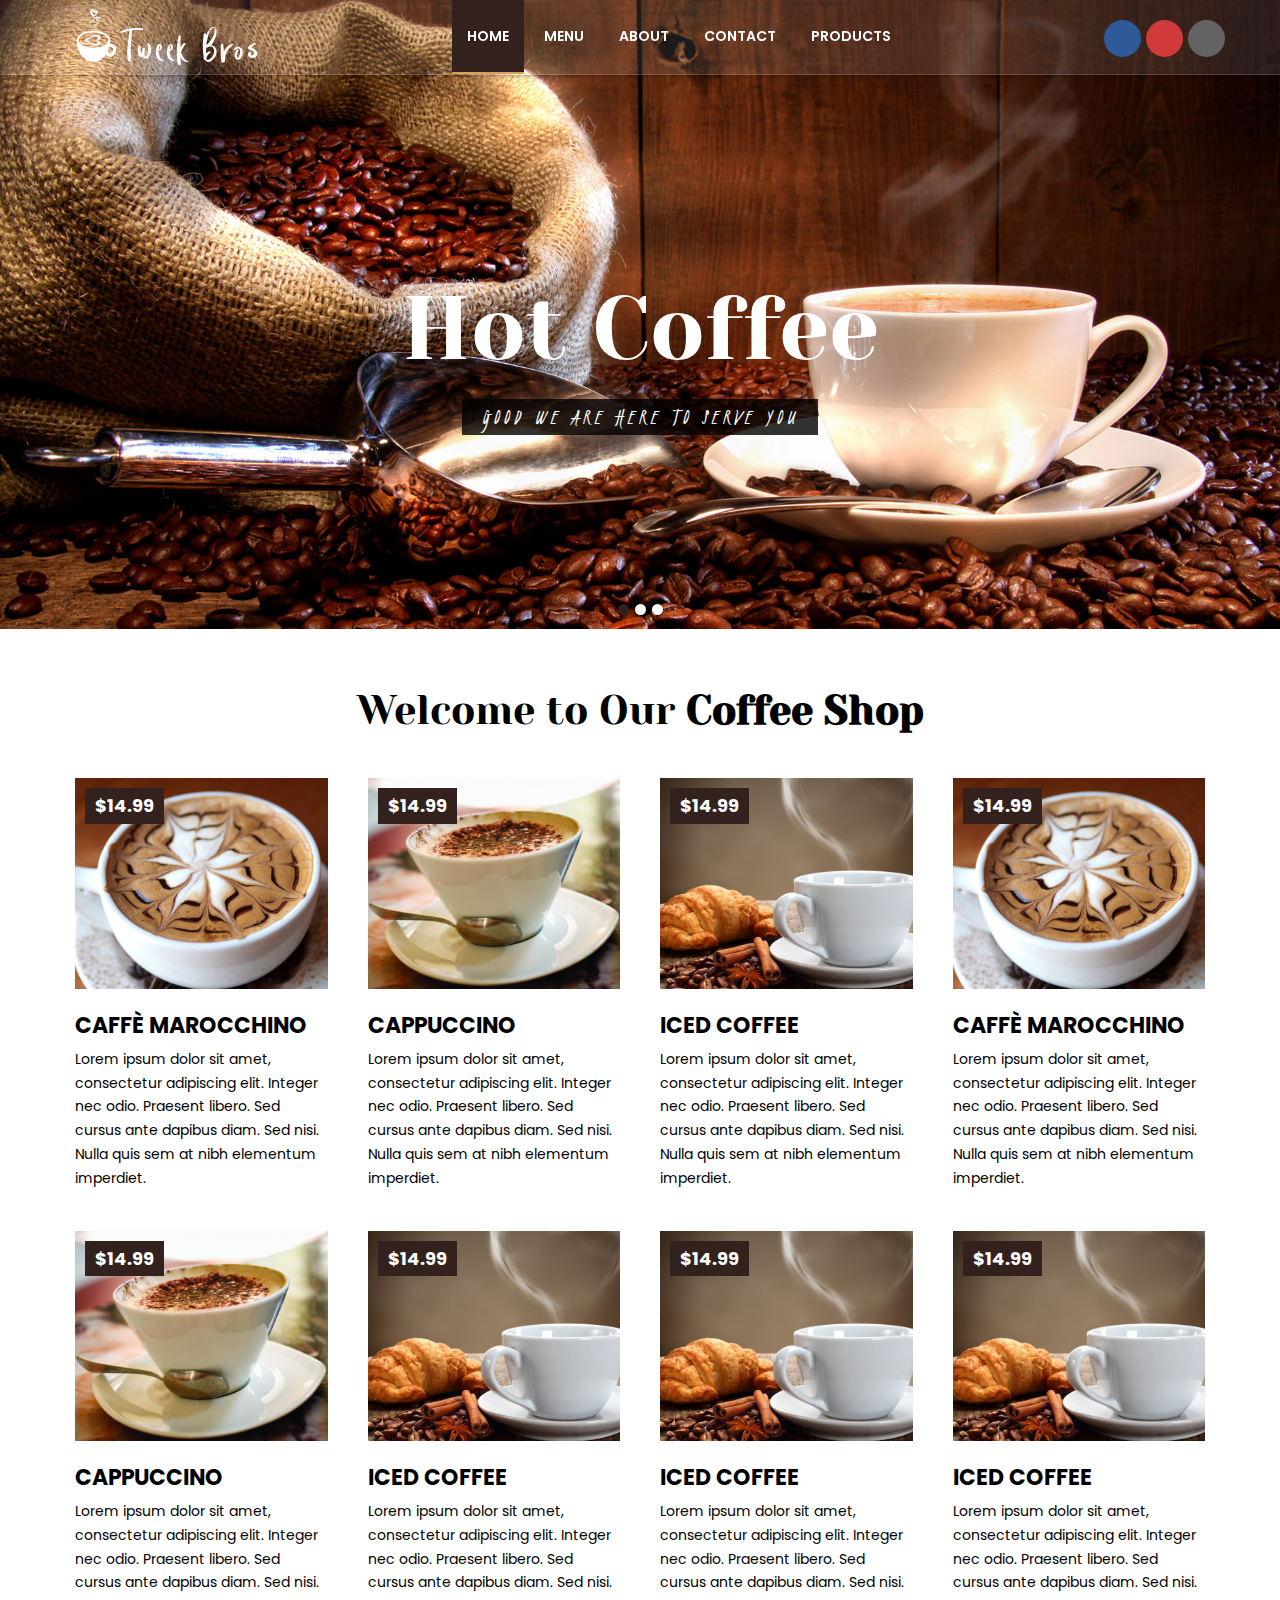
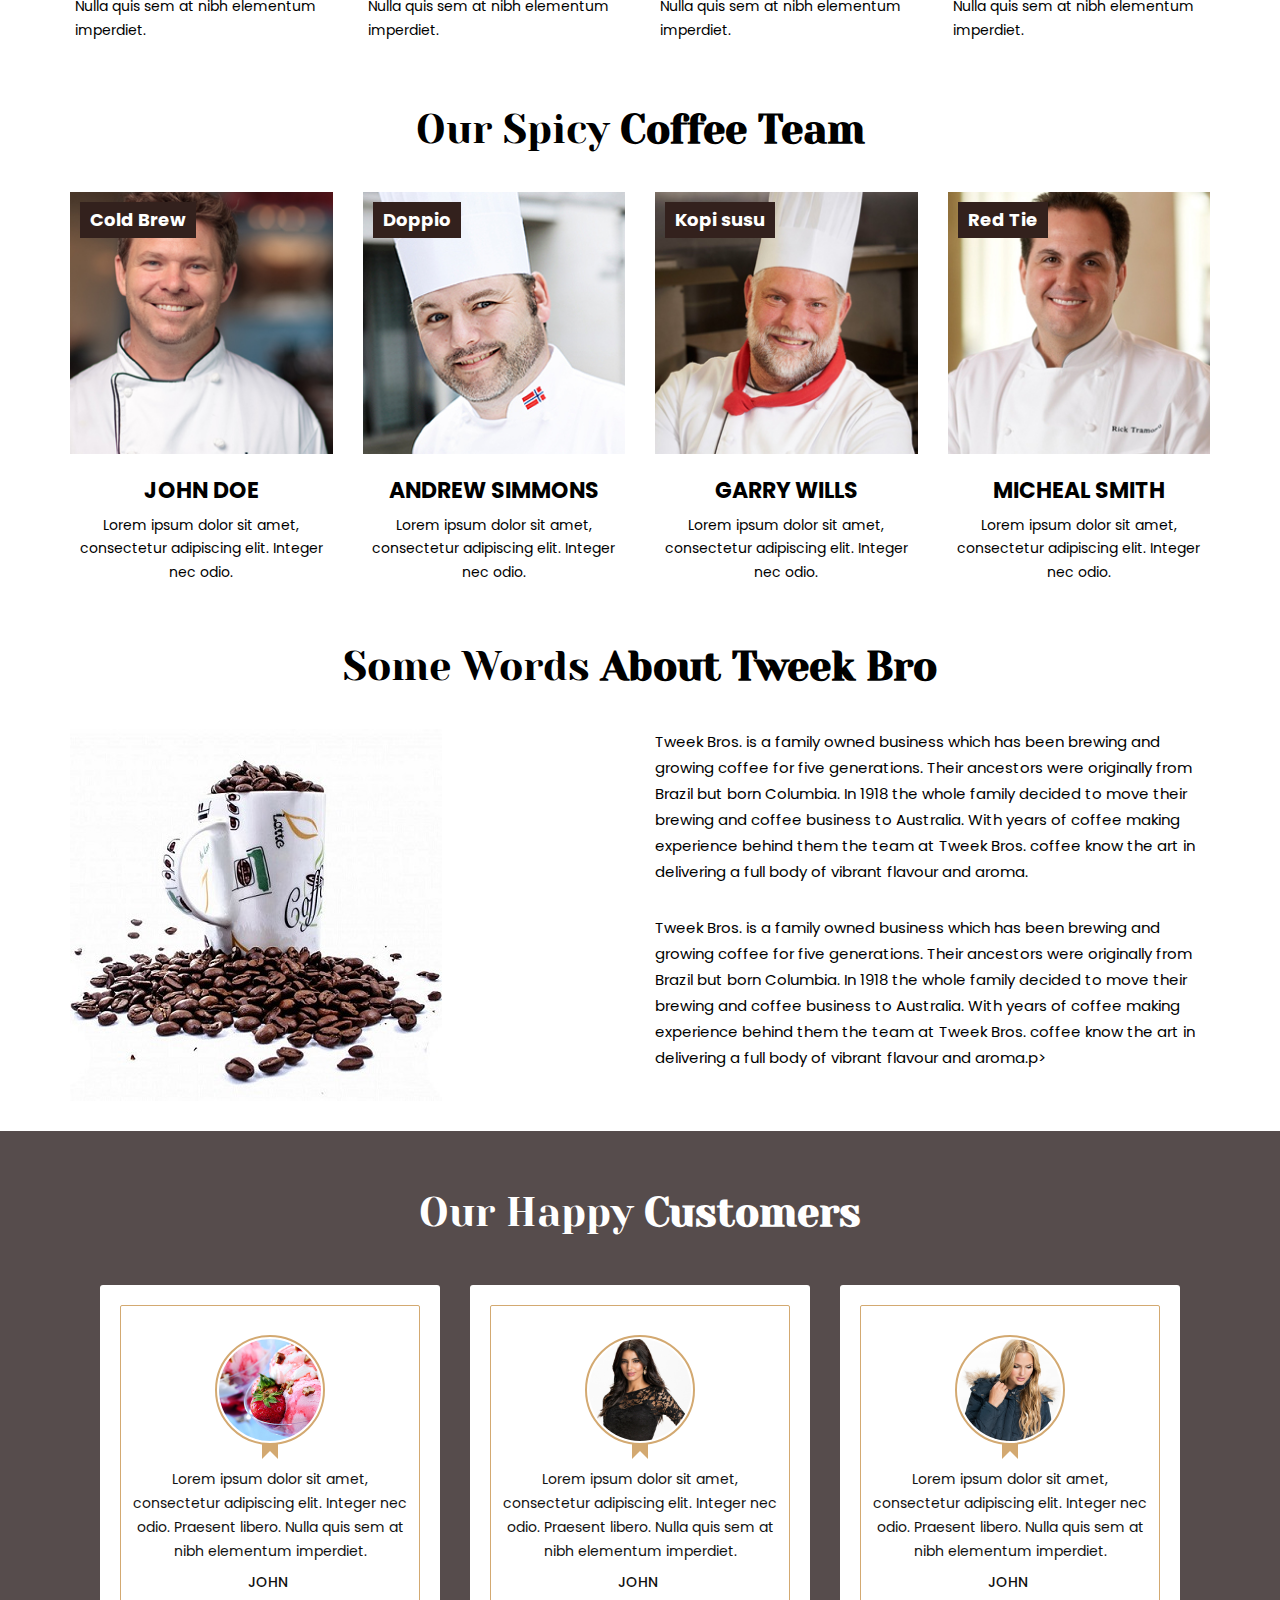
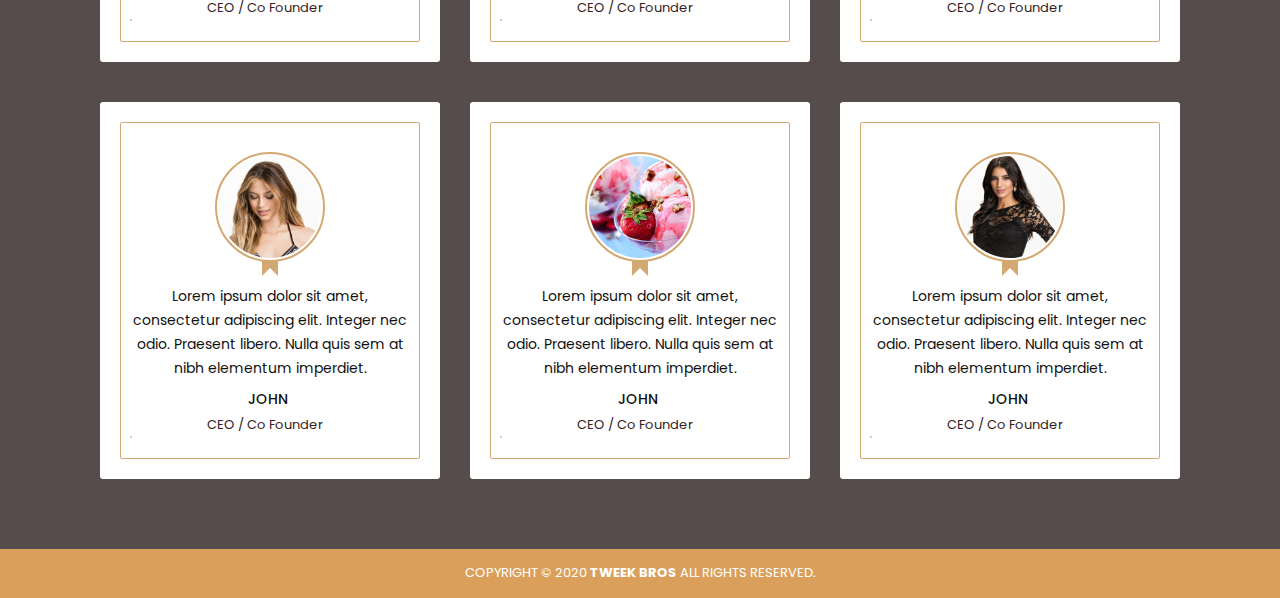
==== commit b6a66c80: "Update index.html" ====
--- a/index.html
+++ b/index.html
@@ -40,11 +40,11 @@
 				</div>
 				<div class="collapse navbar-collapse" id="menu-nav">
 				  <ul class="nav navbar-nav navbar-right">
-					<li class="active"><a href="index.html">Home</a></li>
-					<li><a href="menu.html">Menu</a></li>
-					<li><a href="about.html">About</a></li>
-					<li><a href="contact.html">Contact</a></li>
-					<li><a href="product.html">Products</a></li>
+					<li class="active"><a href="index.php">Home</a></li>
+					<li><a href="menu.php">Menu</a></li>
+					<li><a href="about.php">About</a></li>
+					<li><a href="contact.php">Contact</a></li>
+					<li><a href="product.php">Products</a></li>
 				  </ul>
 				  <ul class="social-mid social-right">
 				  <li><a href="#"><i class="fa fa-facebook"></i></a></li>
@@ -56,6 +56,11 @@
 			</div> <!-- End navbar -->	
 		</header>	
 		<!-- Slider -->	
+		
+		<?php 
+		require_once "queryDb.php";
+
+		?>
 		<div class="flexslider">
 			<ul class="slides">
 				<li>
@@ -112,7 +117,7 @@
                     	<span class="price">$14.99</span>
 						<img src="img/deal-01.jpg" alt="Hot Deal" class="img-responsive center-block" />
 					</div>
-					<h4 class="subtitle">Caff� Marocchino</h4>
+					<h4 class="subtitle">Caffè Marocchino</h4>
                     <p>Lorem ipsum dolor sit amet, consectetur adipiscing elit. Integer nec odio. Praesent libero. Sed cursus ante dapibus diam. Sed nisi. Nulla quis sem at nibh elementum imperdiet.</p>
 				</div>
 				</div>
@@ -142,7 +147,7 @@
                     	<span class="price">$14.99</span>
 						<img src="img/deal-01.jpg" alt="Hot Deal" class="img-responsive center-block" />
 					</div>
-					<h4 class="subtitle">Caff� Marocchino</h4>
+					<h4 class="subtitle">Caffè Marocchino</h4>
                     <p>Lorem ipsum dolor sit amet, consectetur adipiscing elit. Integer nec odio. Praesent libero. Sed cursus ante dapibus diam. Sed nisi. Nulla quis sem at nibh elementum imperdiet.</p>
 				</div>
 				</div>
@@ -402,4 +407,4 @@
 
 		
 	</body>
-</html>+</html>
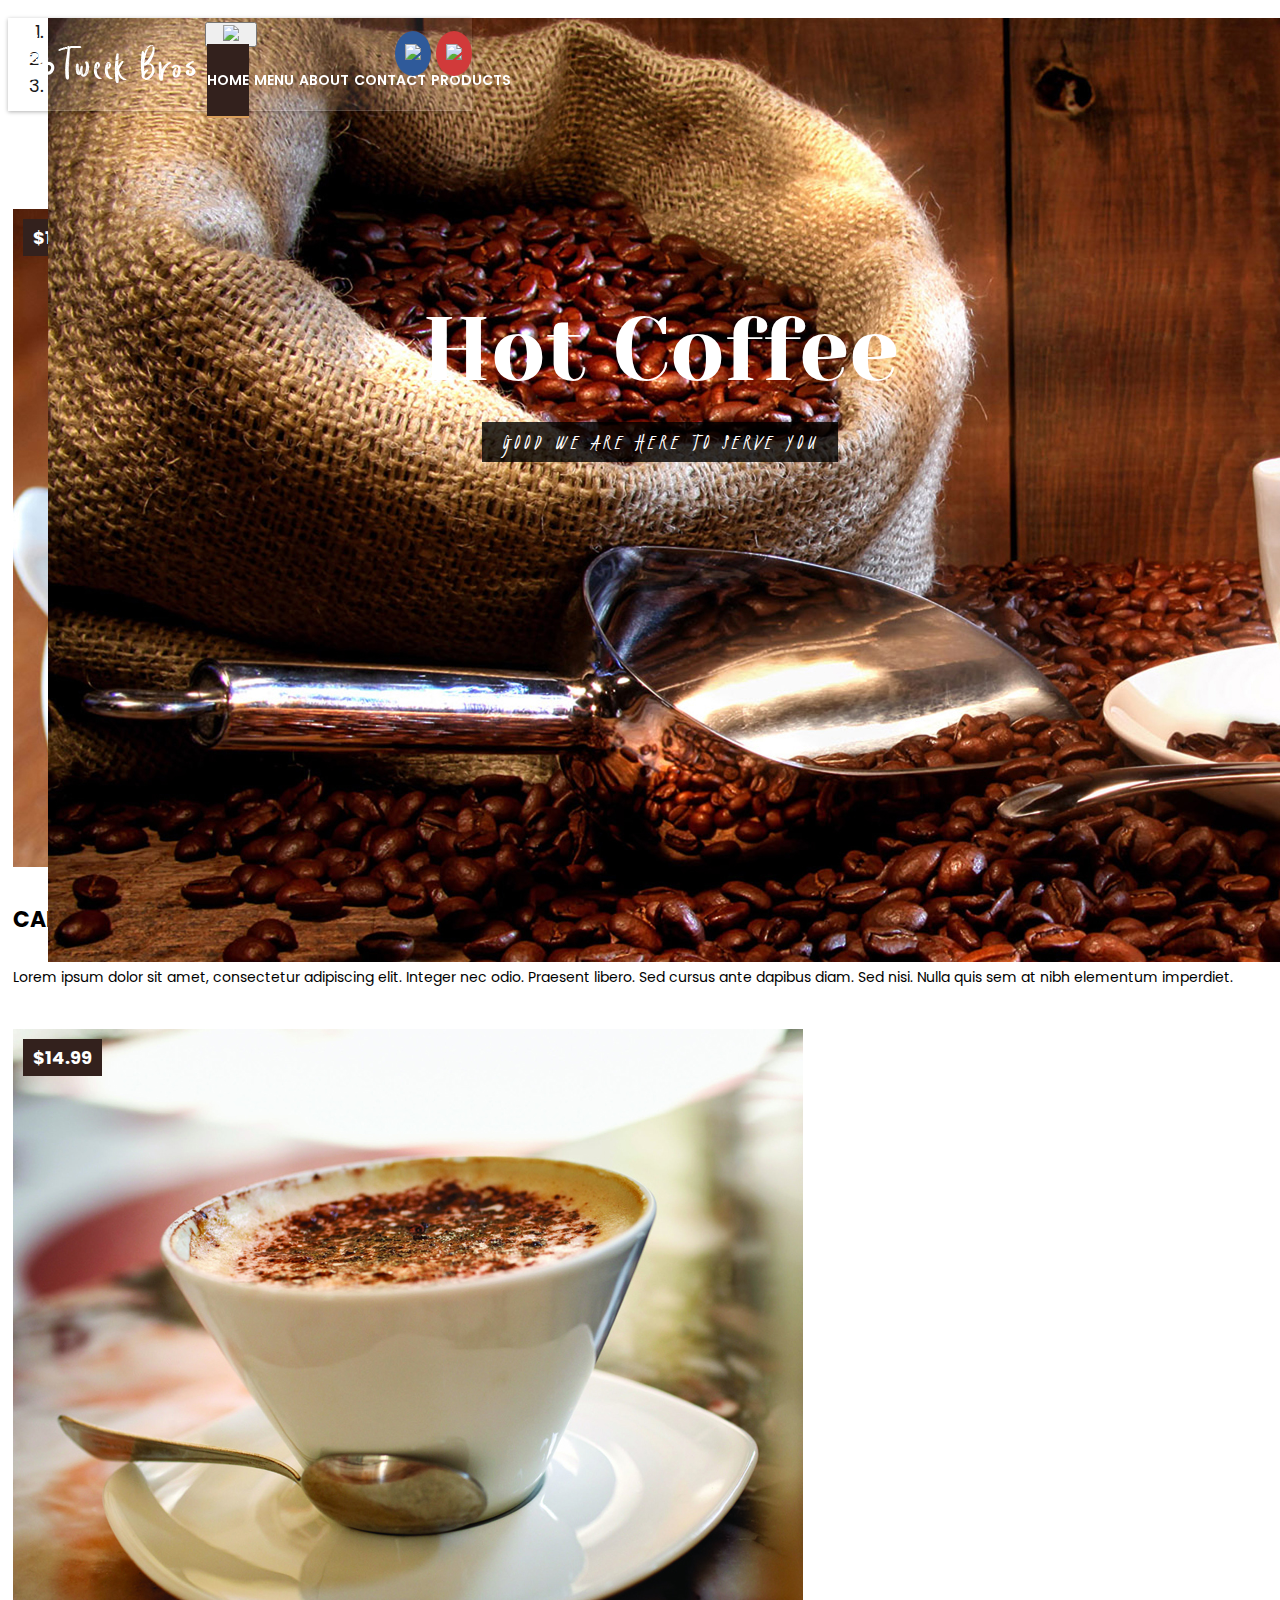
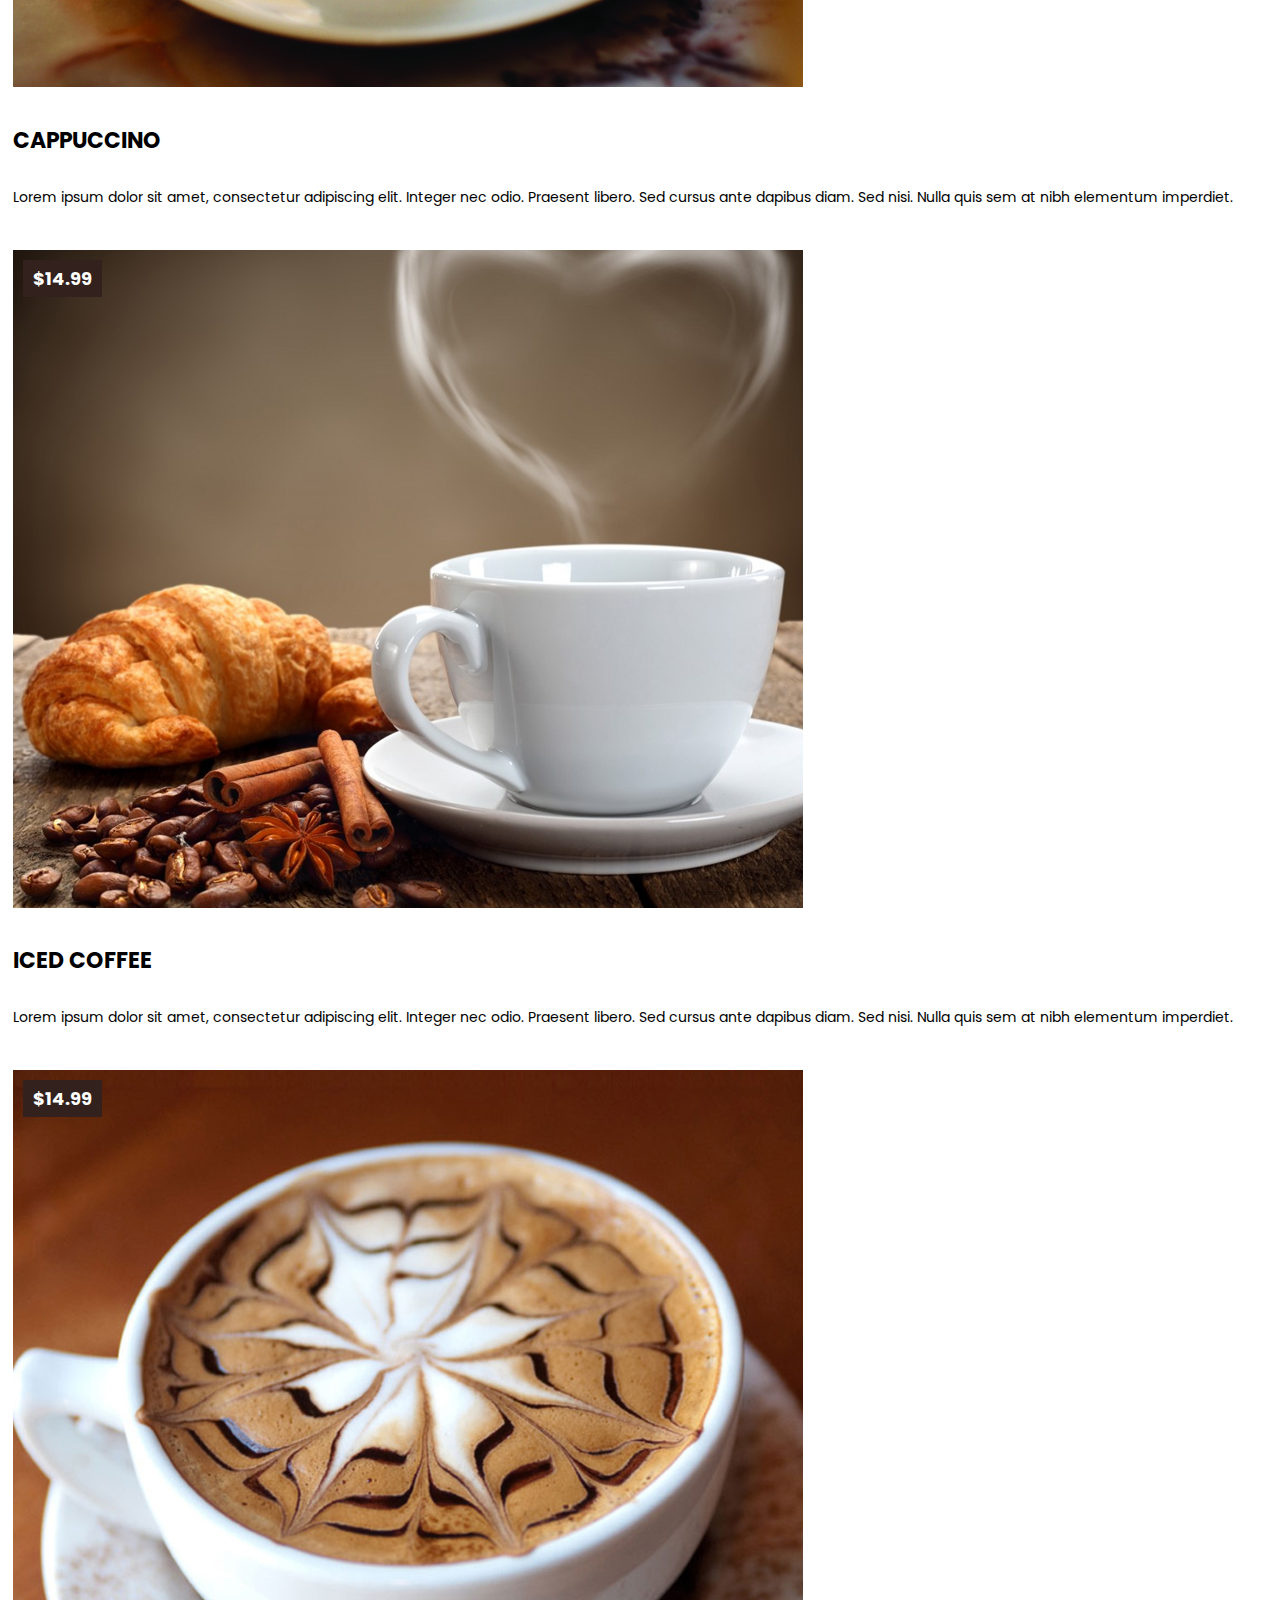
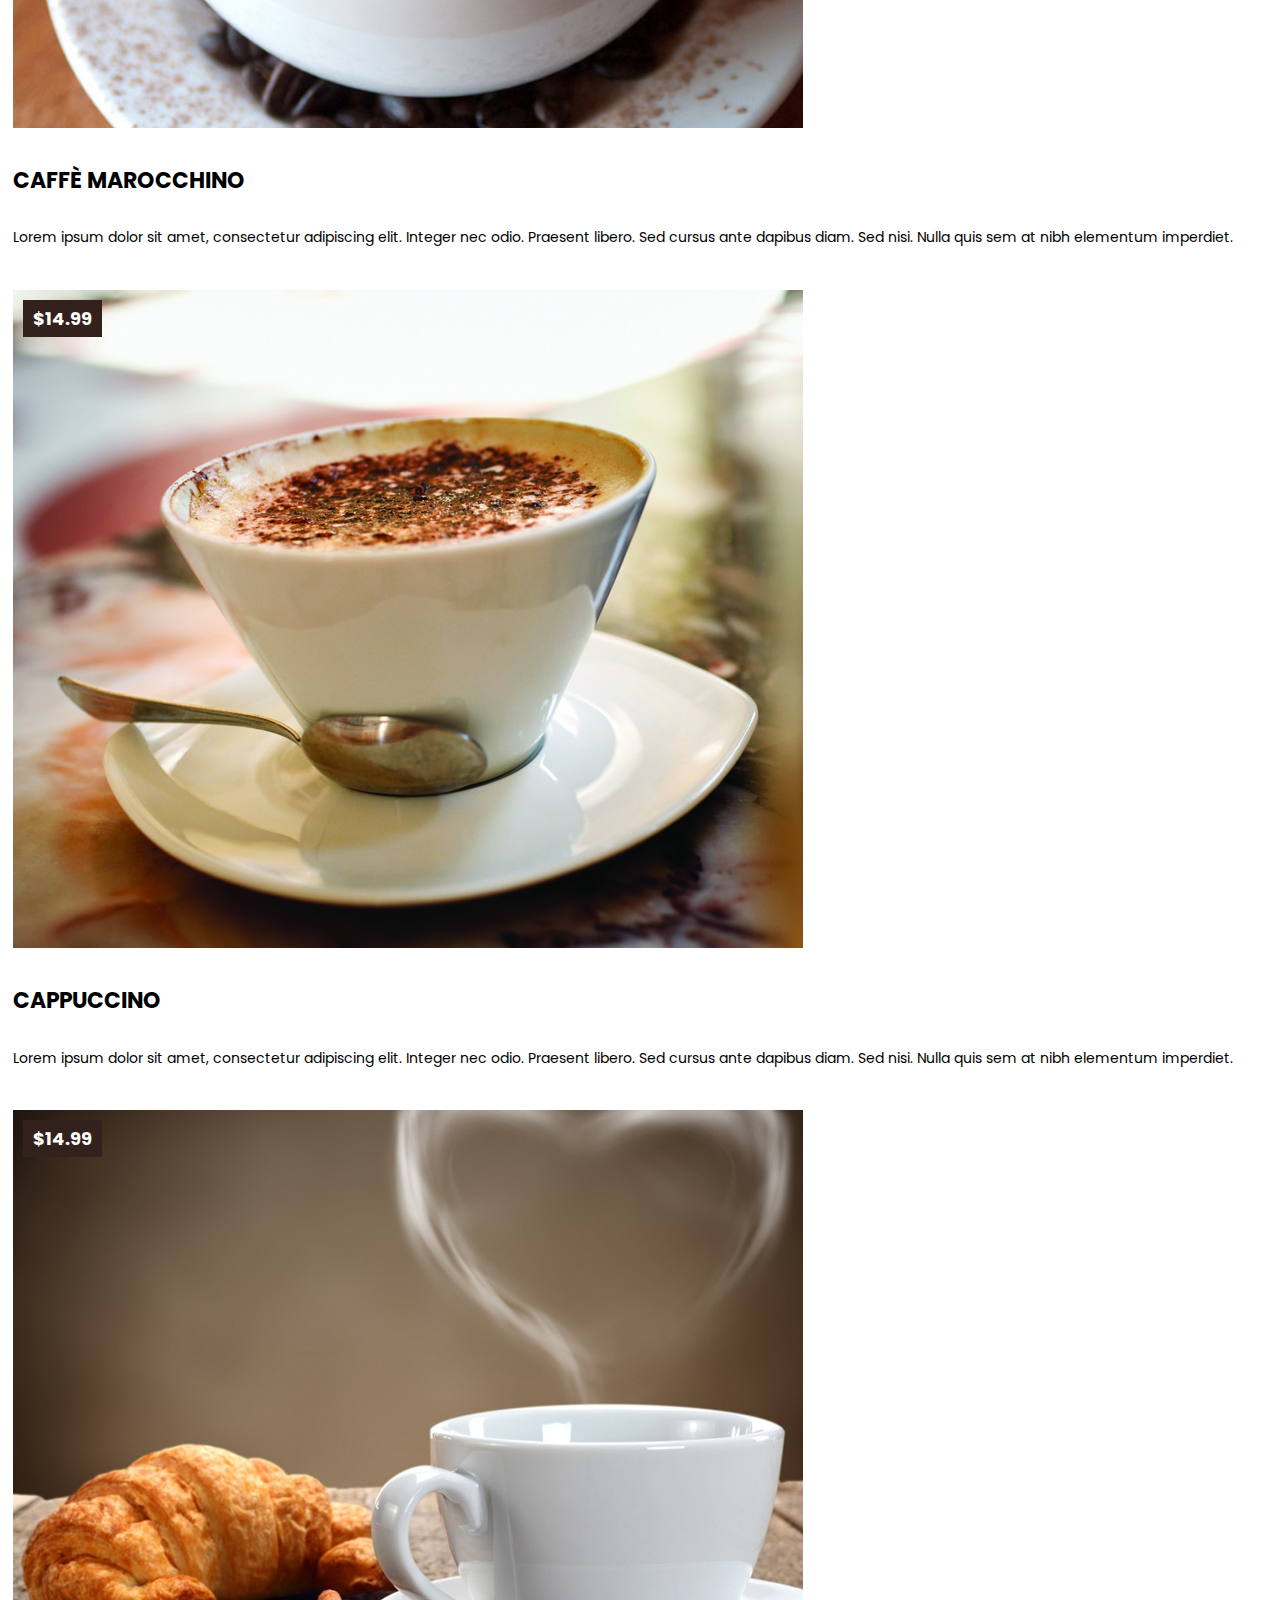
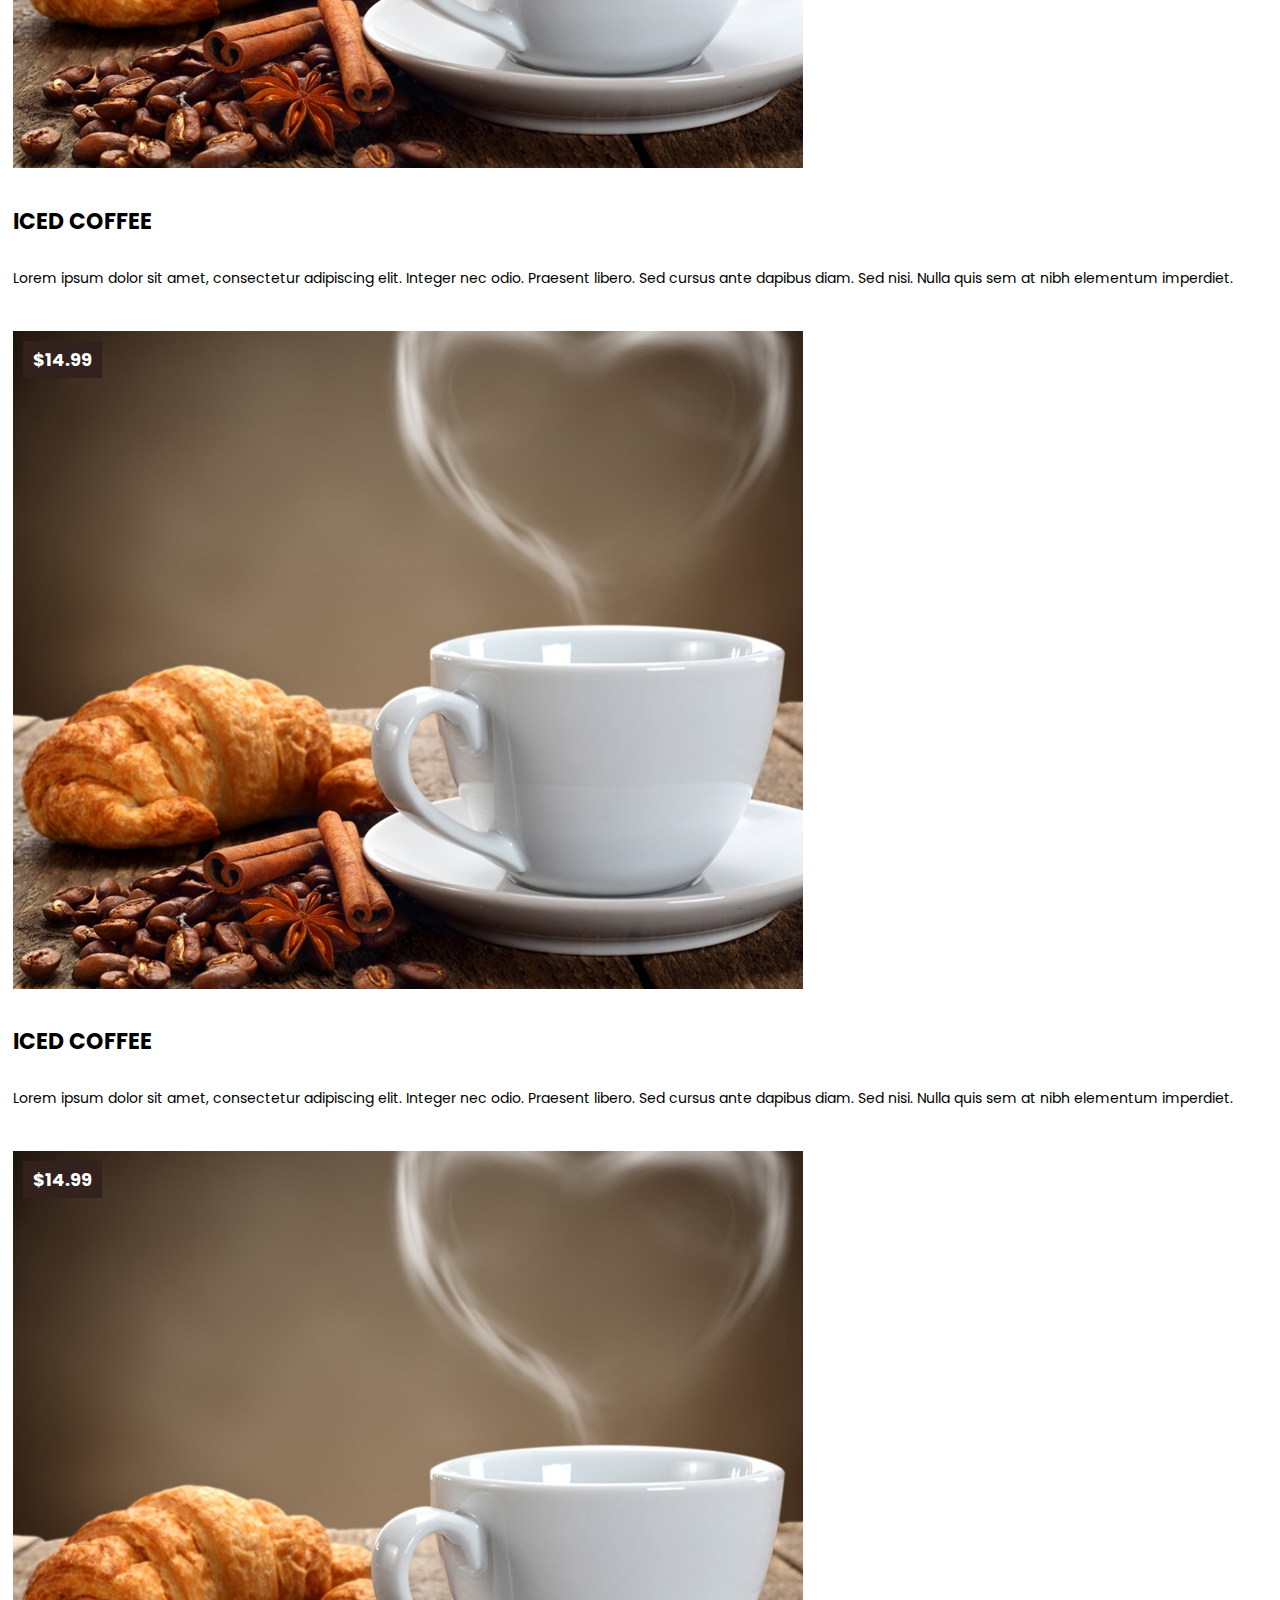
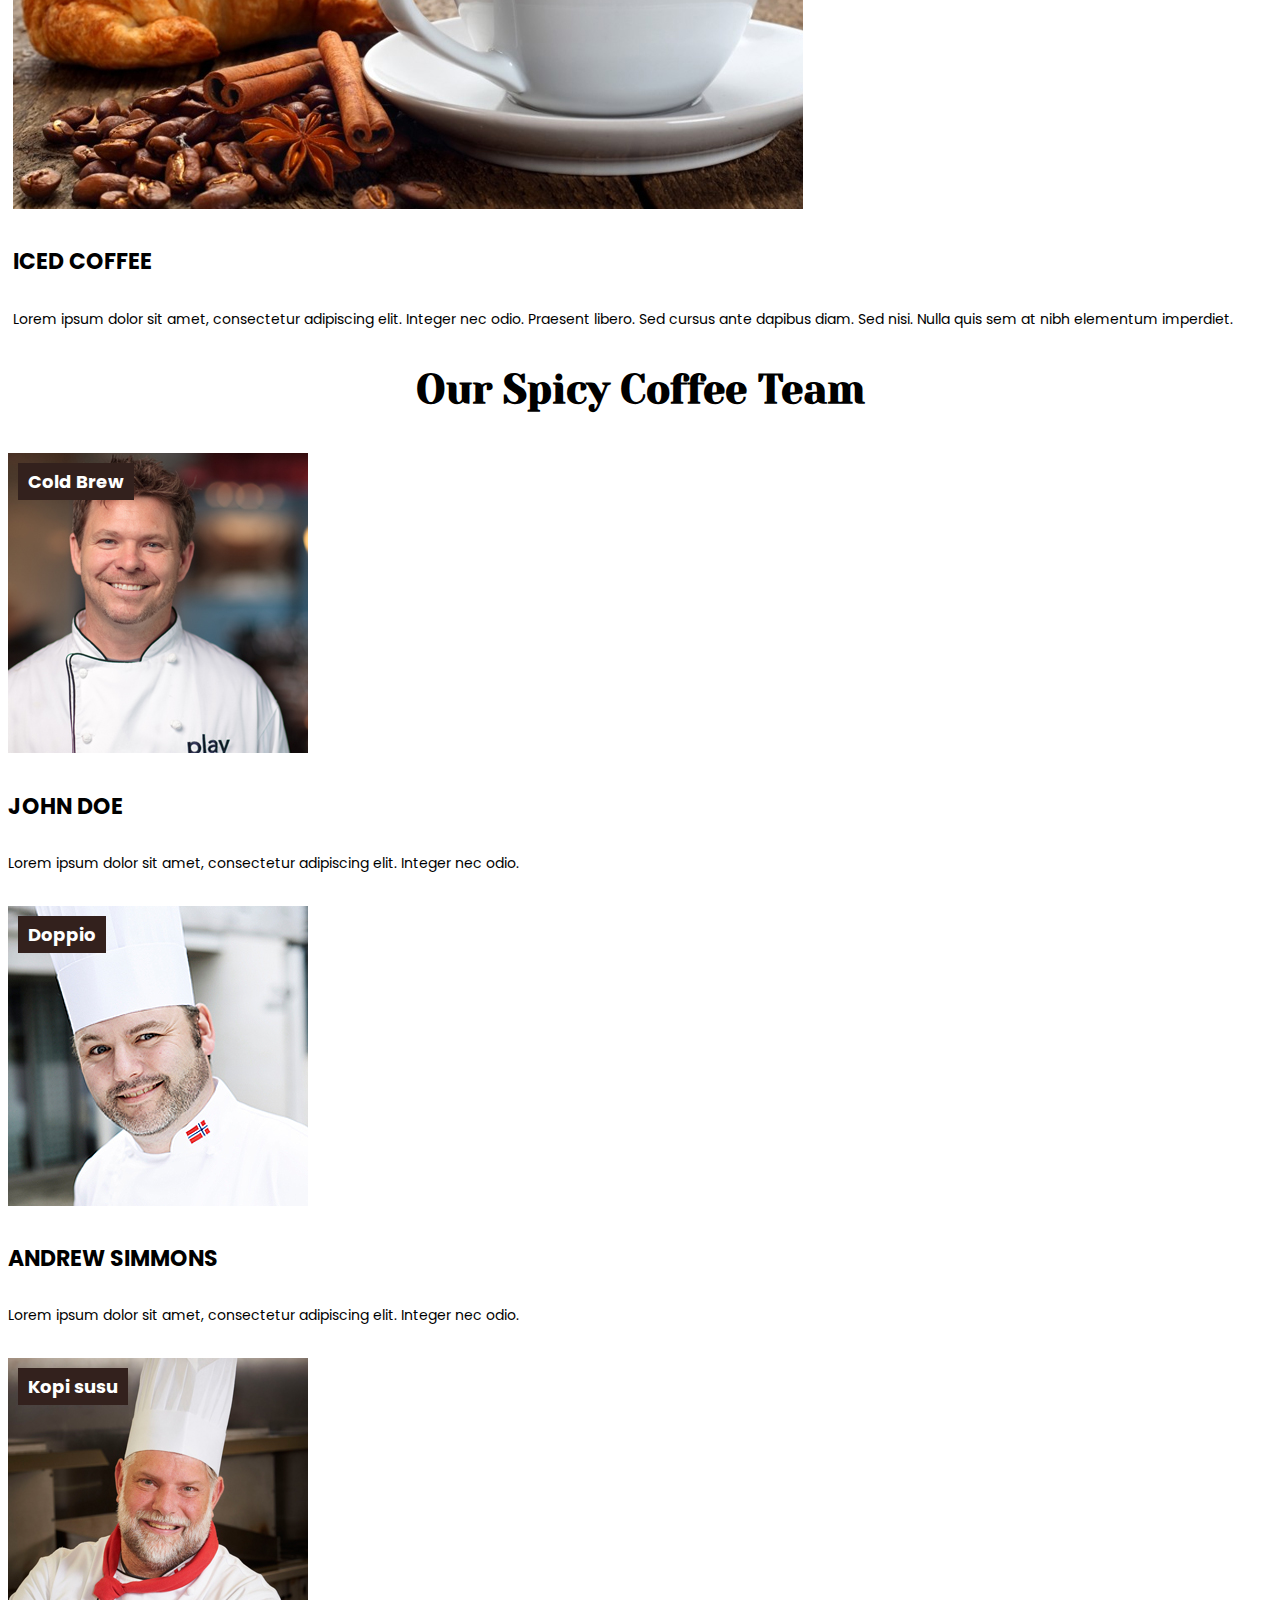
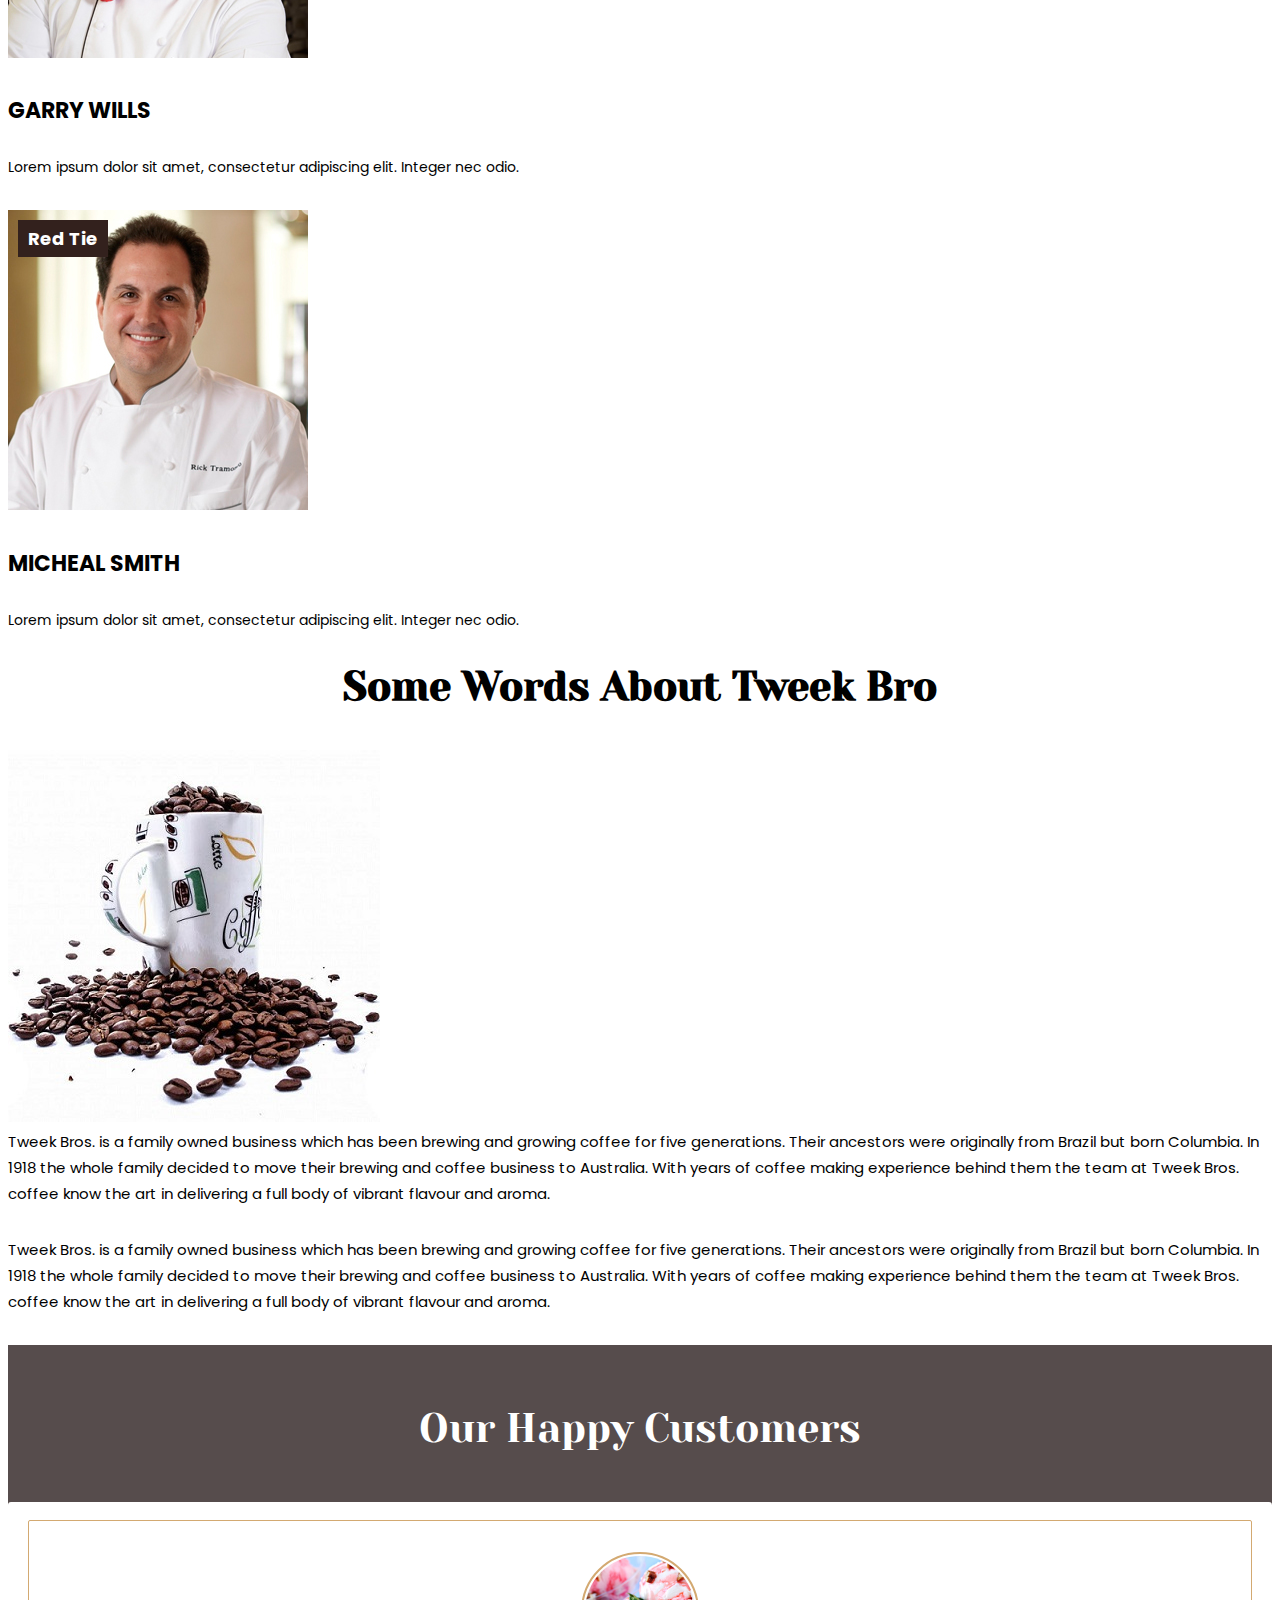
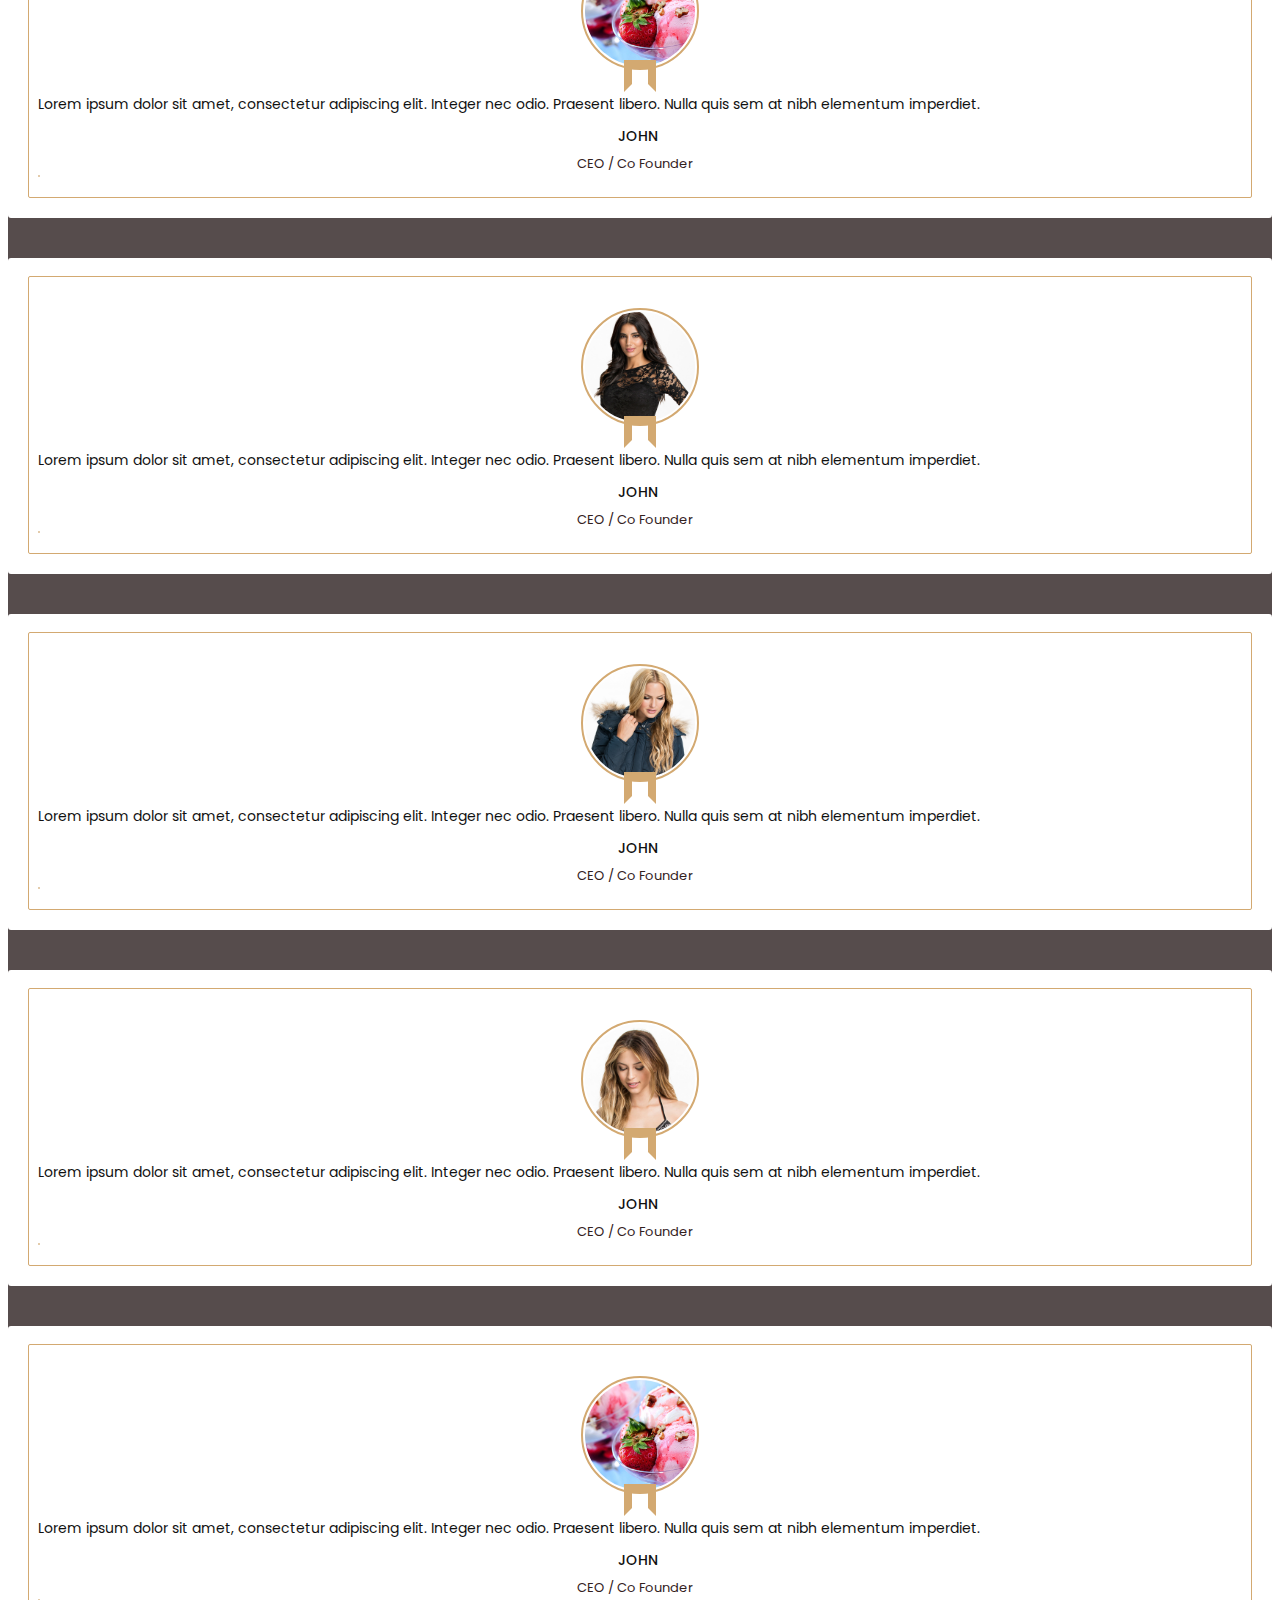
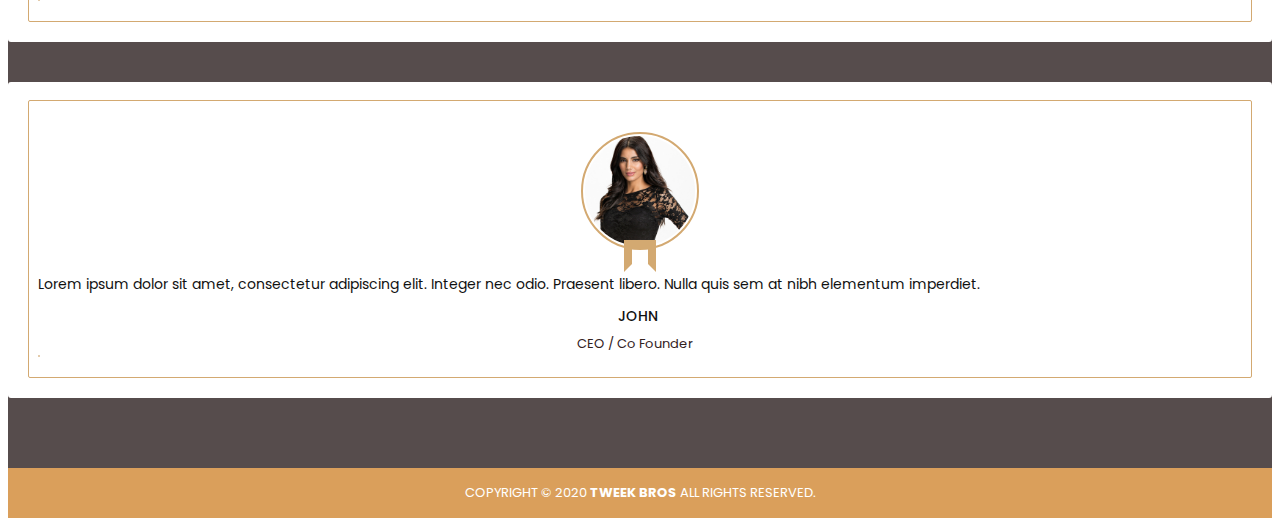
==== commit 9751a46c: "Update index.html" ====
--- a/index.html
+++ b/index.html
@@ -13,16 +13,12 @@
 		<meta name="description" content="">
         <meta name="viewport" content="width=device-width, initial-scale=1.0">
 		<meta name="keywords" content=""/>	
-
-<link href="https://fonts.googleapis.com/css2?family=Poppins:ital,wght@0,400;0,500;0,600;0,700;0,900;1,300;1,400;1,500;1,600;1,700;1,900&family=Raleway:ital,wght@0,300;0,400;0,500;0,600;0,700;0,800;1,100;1,200;1,300;1,400;1,500;1,600;1,700&display=swap" rel="stylesheet">
-<link href="https://fonts.googleapis.com/css2?family=Kristi&family=Yeseva+One&display=swap" rel="stylesheet">
-		<link rel="stylesheet" href="css/bootstrap.min.css">
-		<link rel="stylesheet" href="css/flexslider.css">
-		<link rel="stylesheet" href="css/font-awesome.min.css">
+		<!-- Font Family -->
+		<link href="https://fonts.googleapis.com/css2?family=Poppins:ital,wght@0,400;0,500;0,600;0,700;0,900;1,300;1,400;1,500;1,600;1,700;1,900&family=Raleway:ital,wght@0,300;0,400;0,500;0,600;0,700;0,800;1,100;1,200;1,300;1,400;1,500;1,600;1,700&display=swap" rel="stylesheet">
+		<link href="https://fonts.googleapis.com/css2?family=Kristi&family=Yeseva+One&display=swap" rel="stylesheet">
+		<!-- custome style -->
 		<link rel="stylesheet" href="css/styles.css">
-
-		<script src="http://ajax.googleapis.com/ajax/libs/jquery/1.8.2/jquery.min.js"></script>
-		<script src="js/bootstrap.min.js"></script>
+		<script src="js/jquery.min.js"></script>
 		<script src="js/jquery.flexslider-min.js"></script>
 		<script src="js/main.js"></script>
 	
@@ -35,7 +31,7 @@
               	<div class="logo"><a href="#"><img src="img/logo.png" alt="logo" /></a></div>
 				<div class="navbar-header">
 				  <button type="button" class="navbar-toggle" data-toggle="collapse" data-target="#menu-nav">
-					<i class="fa fa-th-list"></i>
+						<i class="fa fa-th-list"><img src="img/menuicon.png" /></i>
 				  </button>
 				</div>
 				<div class="collapse navbar-collapse" id="menu-nav">
@@ -47,9 +43,8 @@
 					<li><a href="product.php">Products</a></li>
 				  </ul>
 				  <ul class="social-mid social-right">
-				  <li><a href="#"><i class="fa fa-facebook"></i></a></li>
-                  <li><a href="#"><i class="fa fa-instagram"></i></a></li>
-				<li><a href="#"><i class="fa fa-shopping-cart"></i></a></li>
+				  <li><a href="#"><i class="fa fa-facebook"><img src="img/fb.png" /></i></a></li>
+                  <li><a href="#"><i class="fa fa-instagram"><img src="img/instagram.png" /></i></a></li>
 				  </ul>
 				</div> <!-- End nav-collapse -->
 			  </div> <!-- End container -->
@@ -57,10 +52,7 @@
 		</header>	
 		<!-- Slider -->	
 		
-		<?php 
-		require_once "queryDb.php";
-
-		?>
+	
 		<div class="flexslider">
 			<ul class="slides">
 				<li>
@@ -162,7 +154,7 @@
 				</div>
 				</div>
 				<div class="col-md-3 col-sm-8">
-<div class="itemshadow">				
+					<div class="itemshadow">				
 				<div class="blocks-frat">
                     	<span class="price">$14.99</span>
 						<img src="img/deal-03.jpg" alt="Hot Deal" class="img-responsive center-block" />
@@ -255,19 +247,14 @@
 				<div class="col-md-6"><img src="img/about.png" class="img-responsive" alt=""></div>
                 <div class="col-md-6">
 					<p>Tweek Bros. is a family owned business which has been brewing and growing coffee for five generations. Their ancestors were originally from Brazil but born Columbia. In 1918 the whole family decided to move their brewing and coffee business to Australia. With years of coffee making experience behind them the team at Tweek Bros. coffee know the art in delivering a full body of vibrant flavour and aroma.</p>
-                    <p>Tweek Bros. is a family owned business which has been brewing and growing coffee for five generations. Their ancestors were originally from Brazil but born Columbia. In 1918 the whole family decided to move their brewing and coffee business to Australia. With years of coffee making experience behind them the team at Tweek Bros. coffee know the art in delivering a full body of vibrant flavour and aroma.p>
+                    <p>Tweek Bros. is a family owned business which has been brewing and growing coffee for five generations. Their ancestors were originally from Brazil but born Columbia. In 1918 the whole family decided to move their brewing and coffee business to Australia. With years of coffee making experience behind them the team at Tweek Bros. coffee know the art in delivering a full body of vibrant flavour and aroma.</p>
 				</div>
 			</div><!-- end .row -->
 			<!-- End About -->
 			
 
 		</div><!-- end .container -->
-		
-		
 		<!-- Testimonials -->
-		<div class="section p6" id="p5"></div>
-			
-			<!-- Testimonials -->
 			<div class="fullspan">
 				<section id="parallax">
 					<div class="bg">
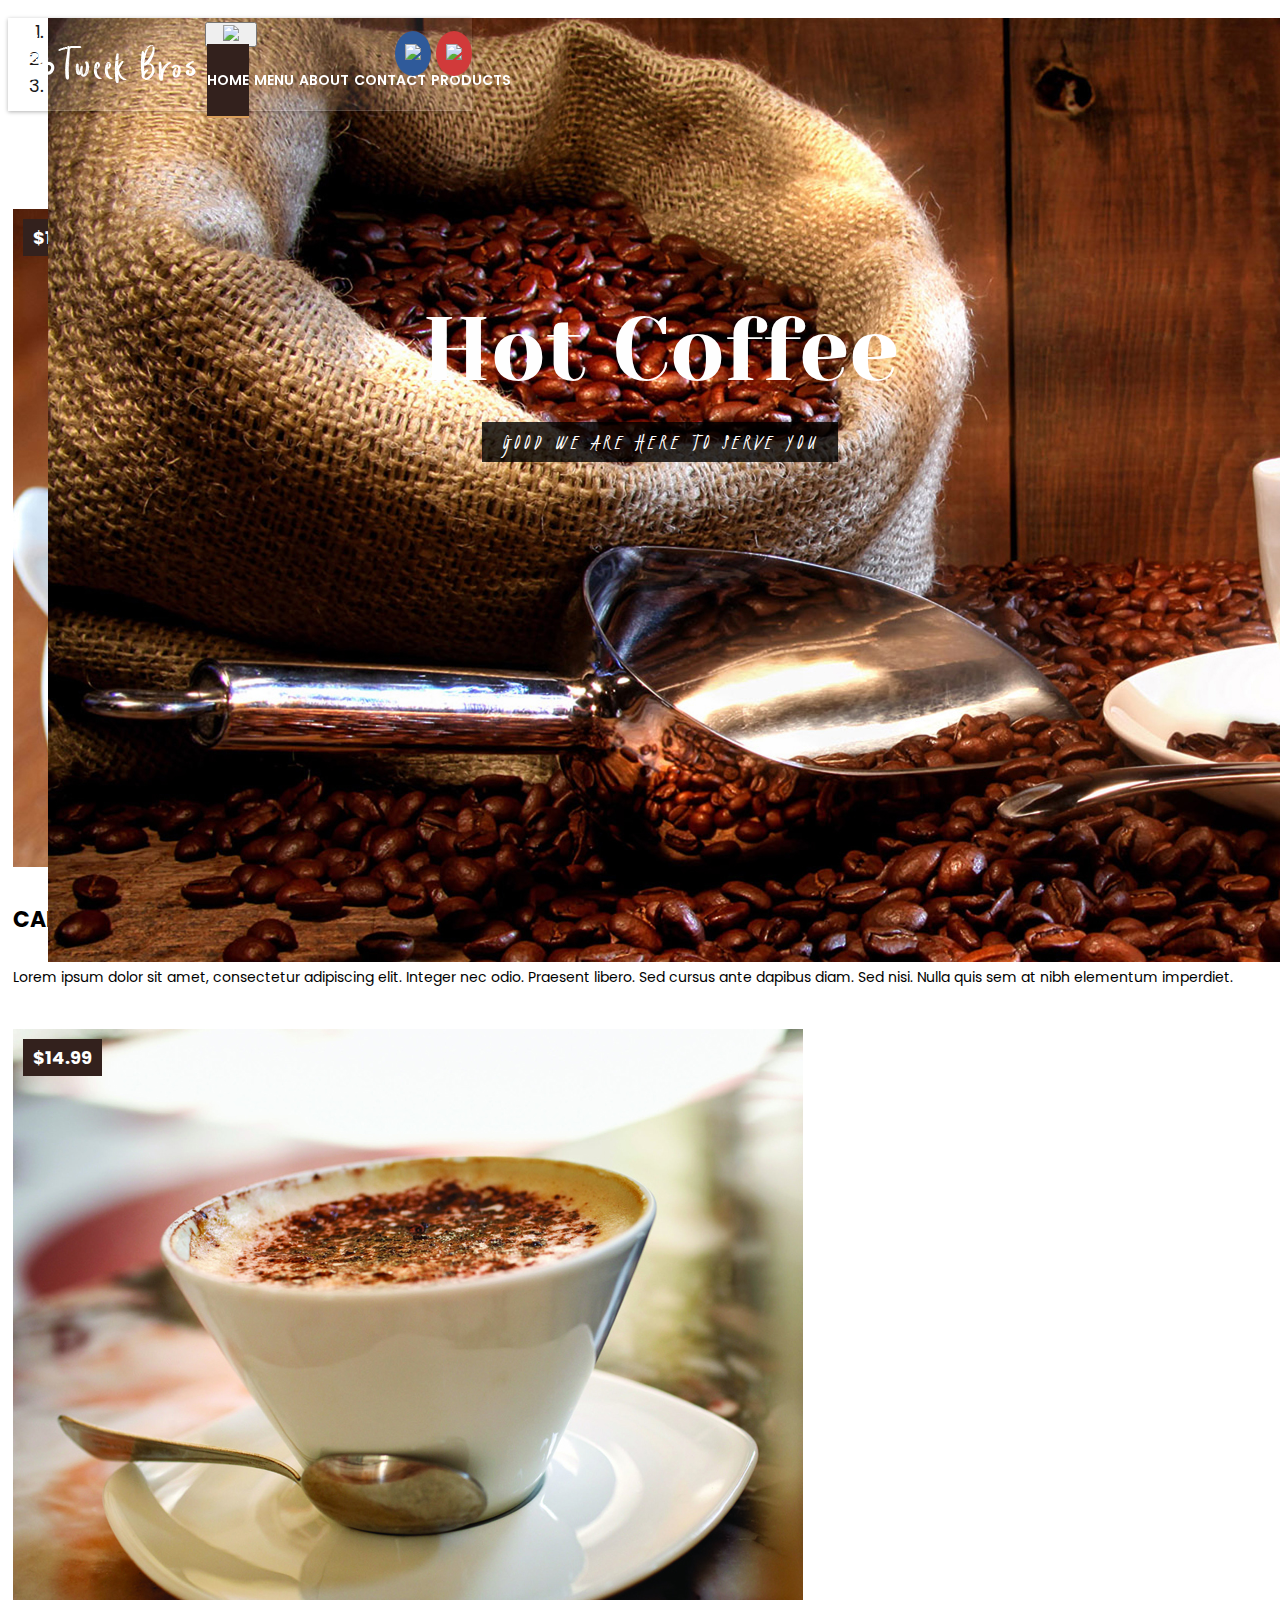
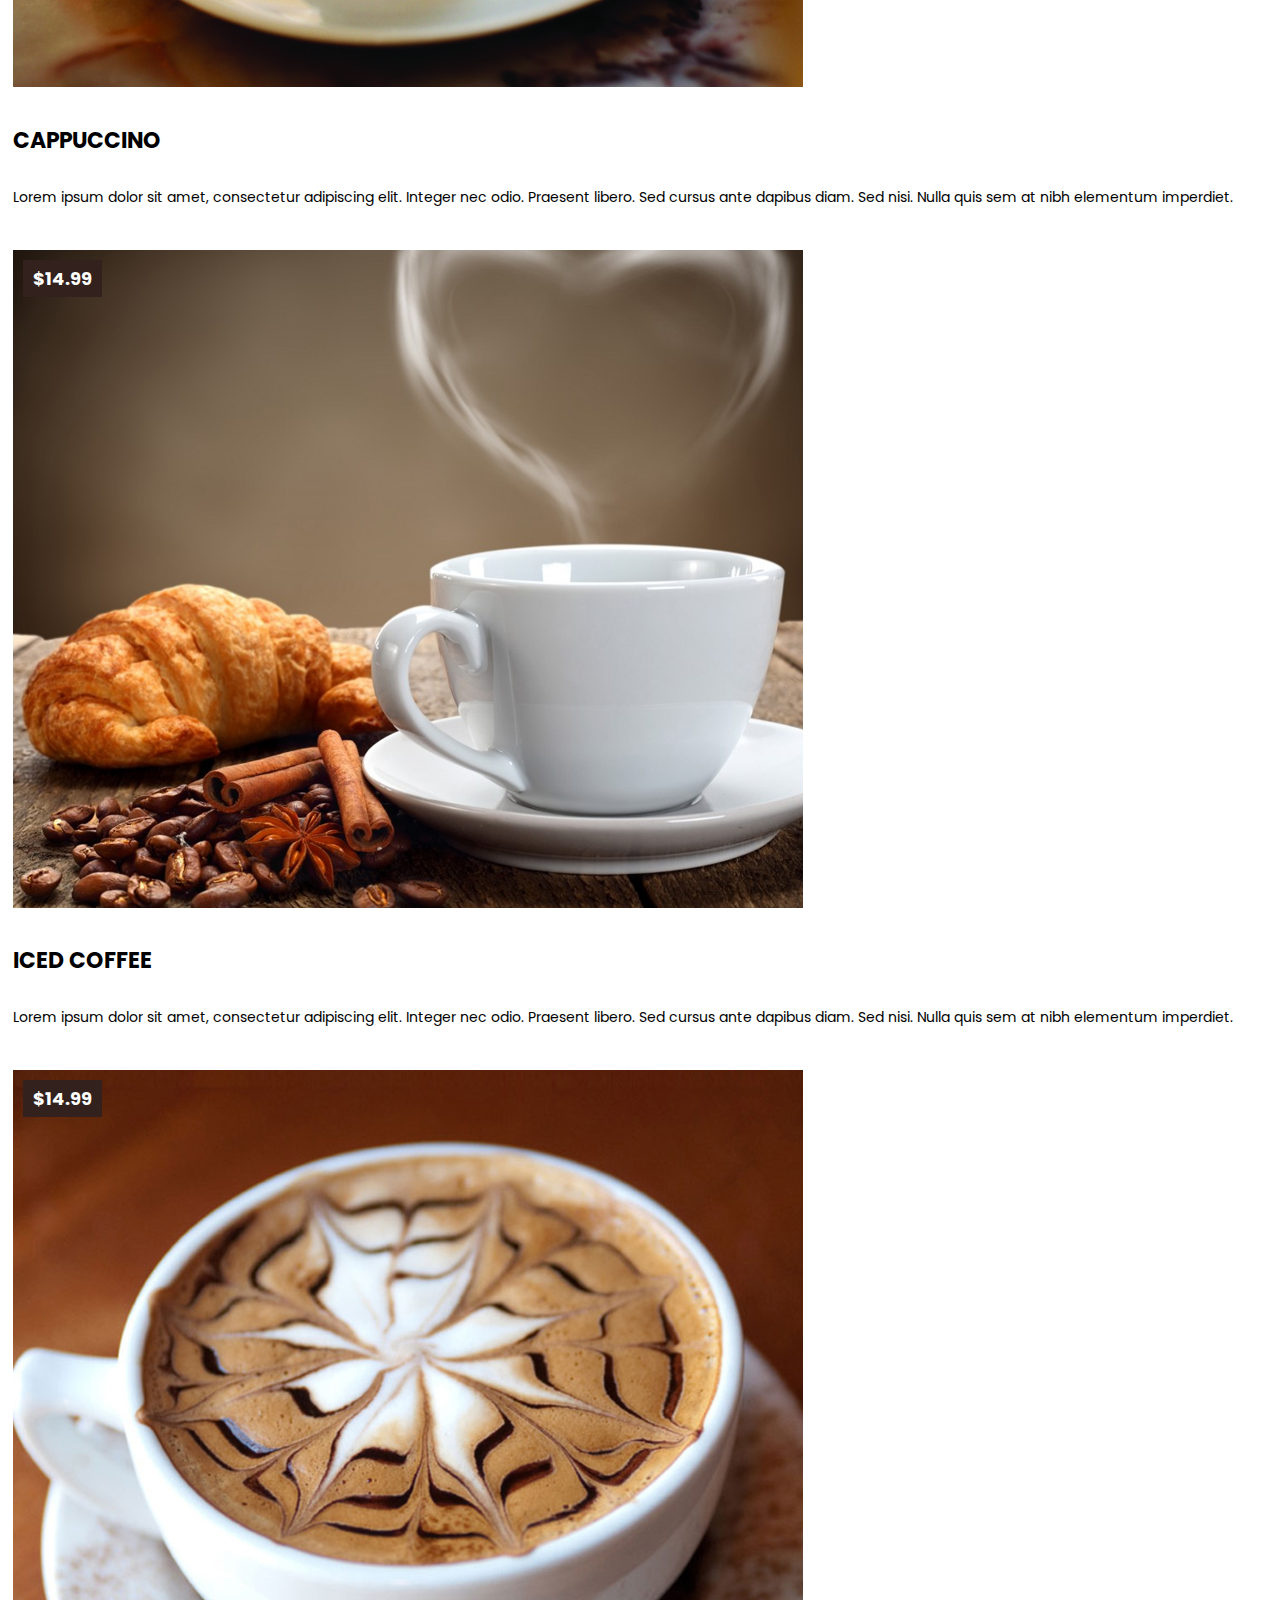
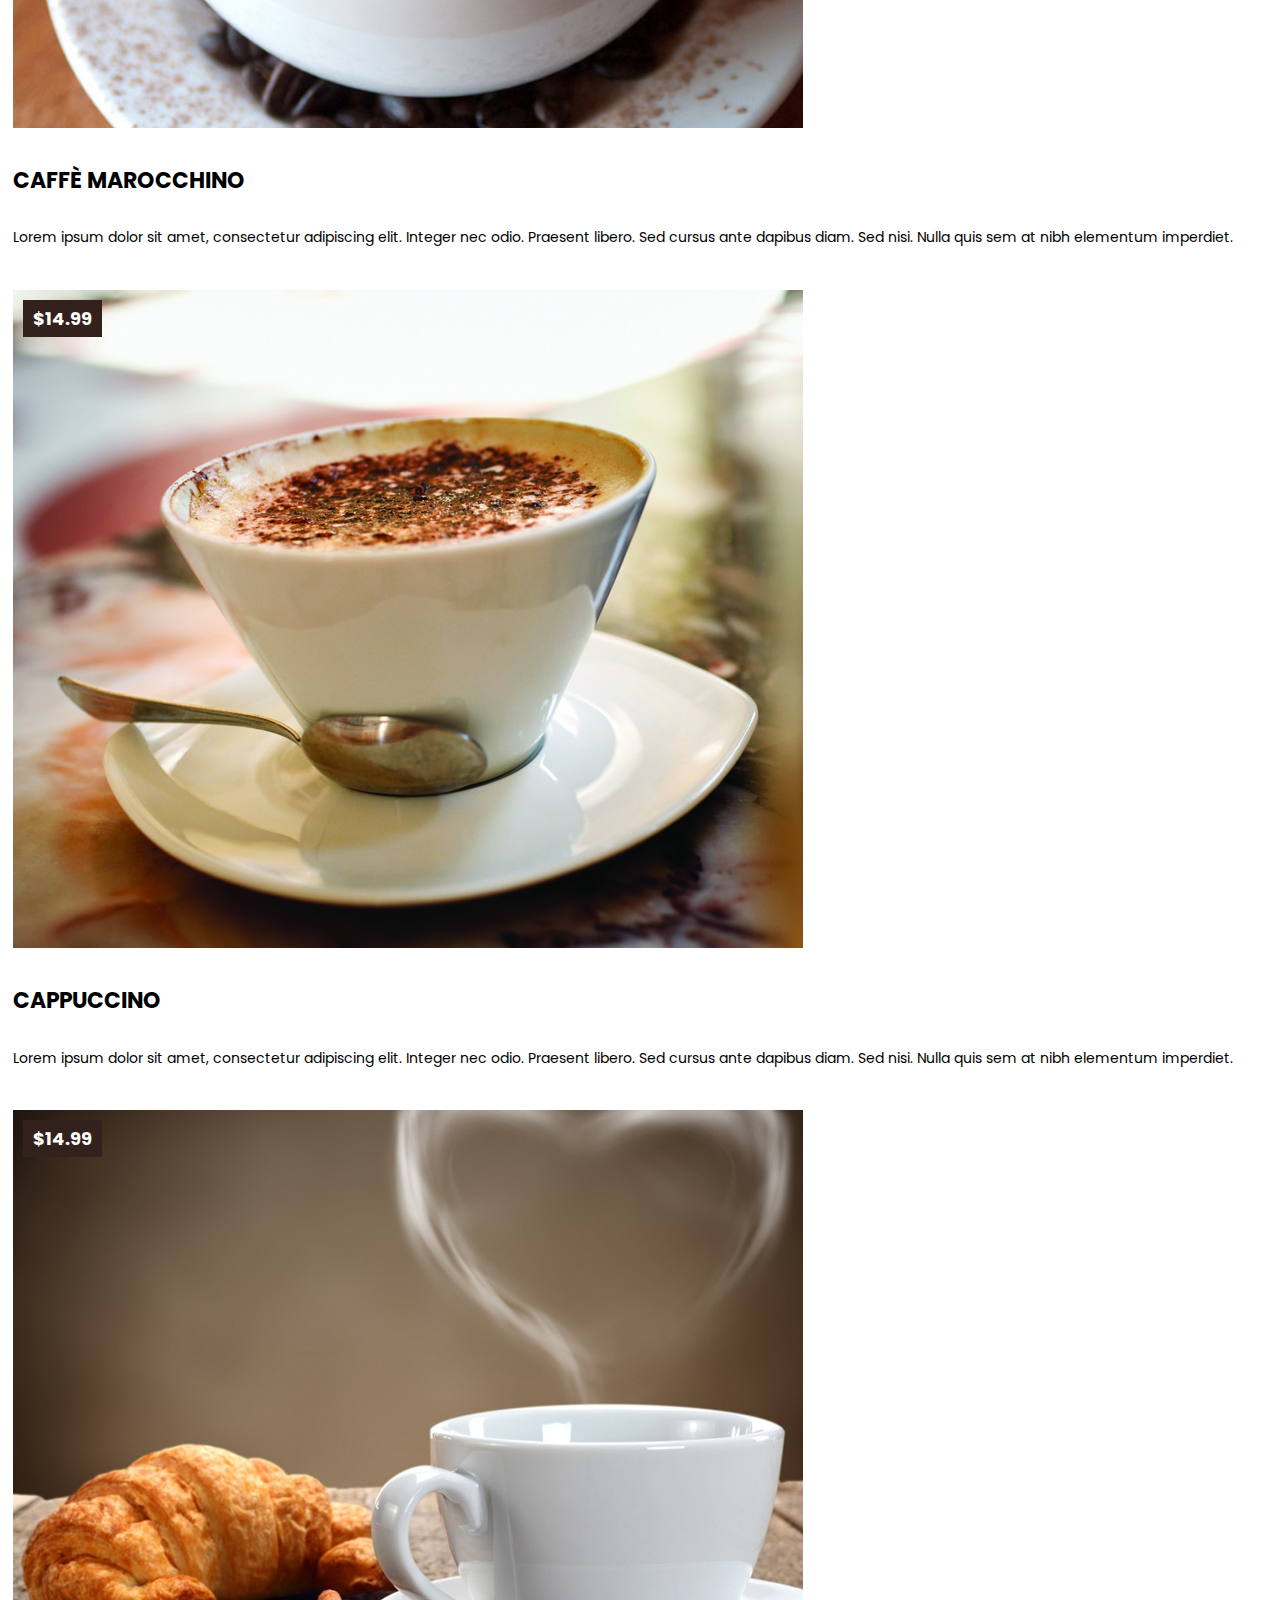
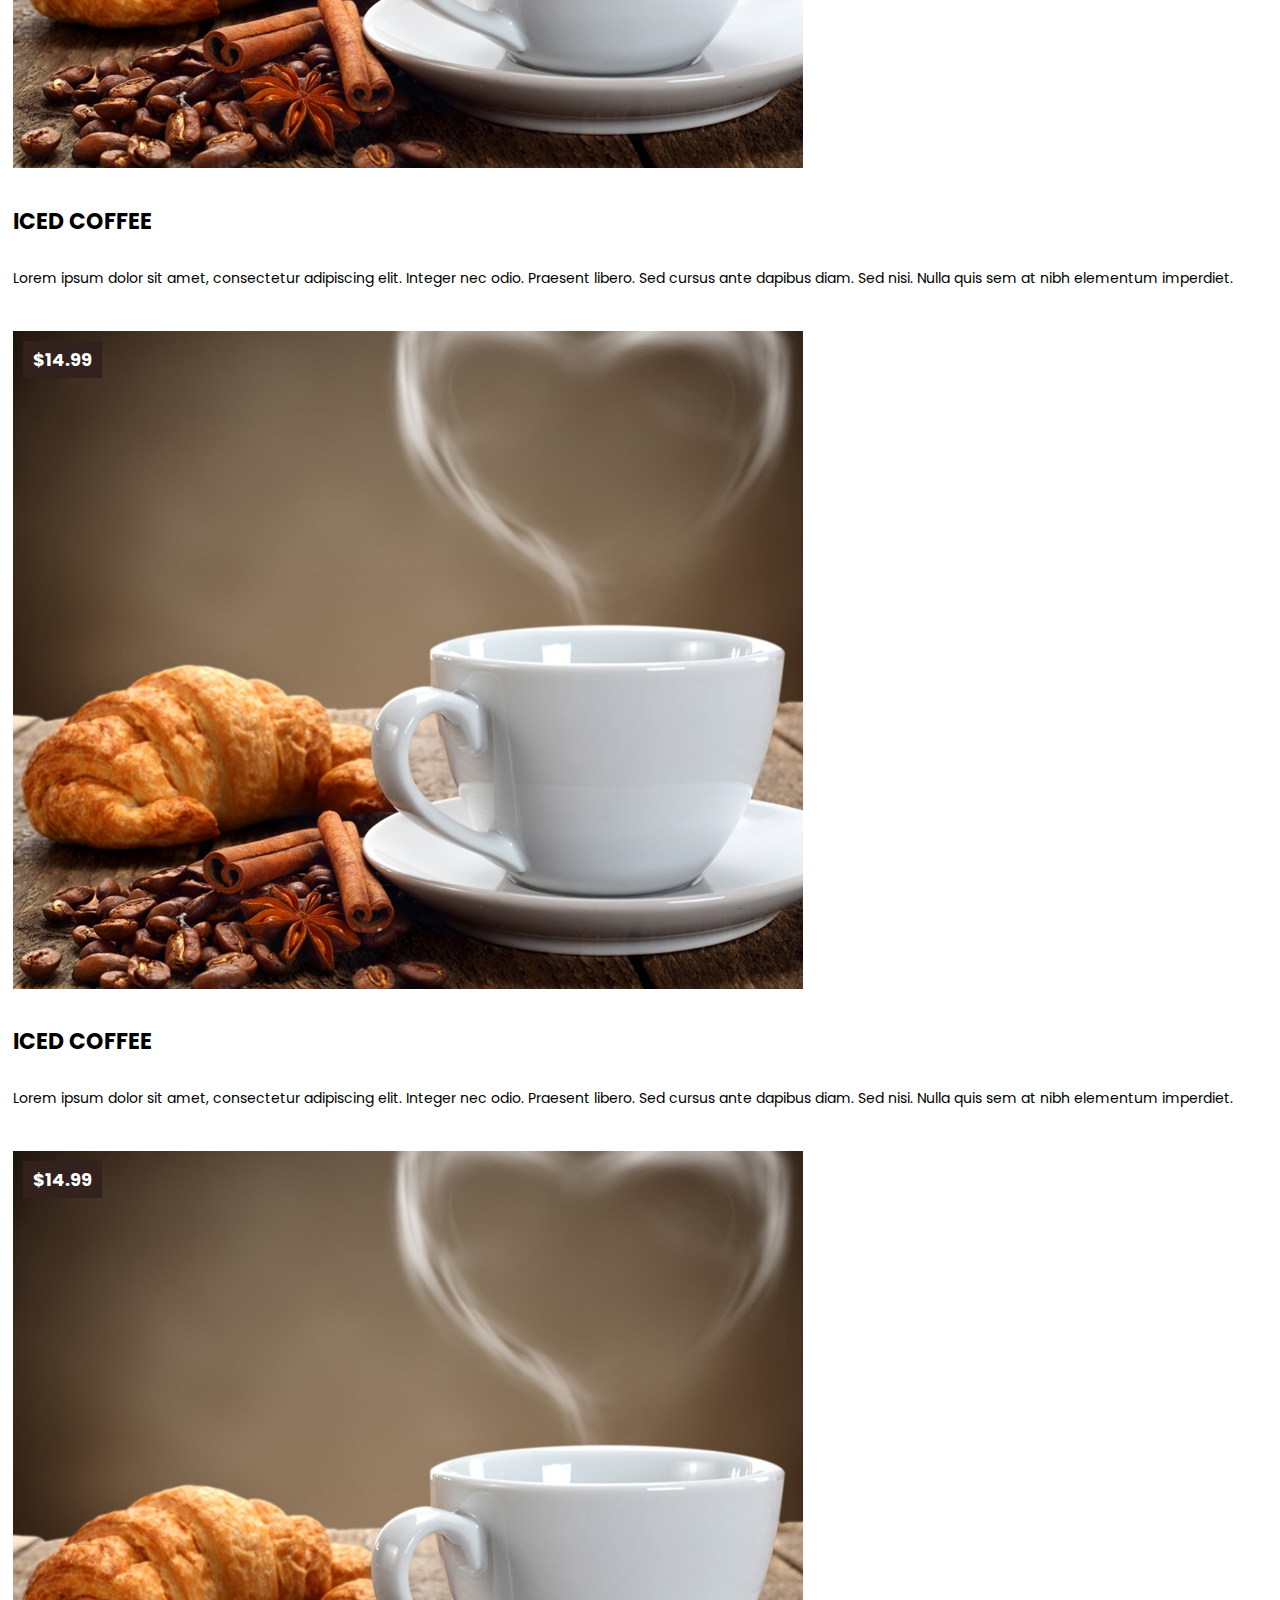
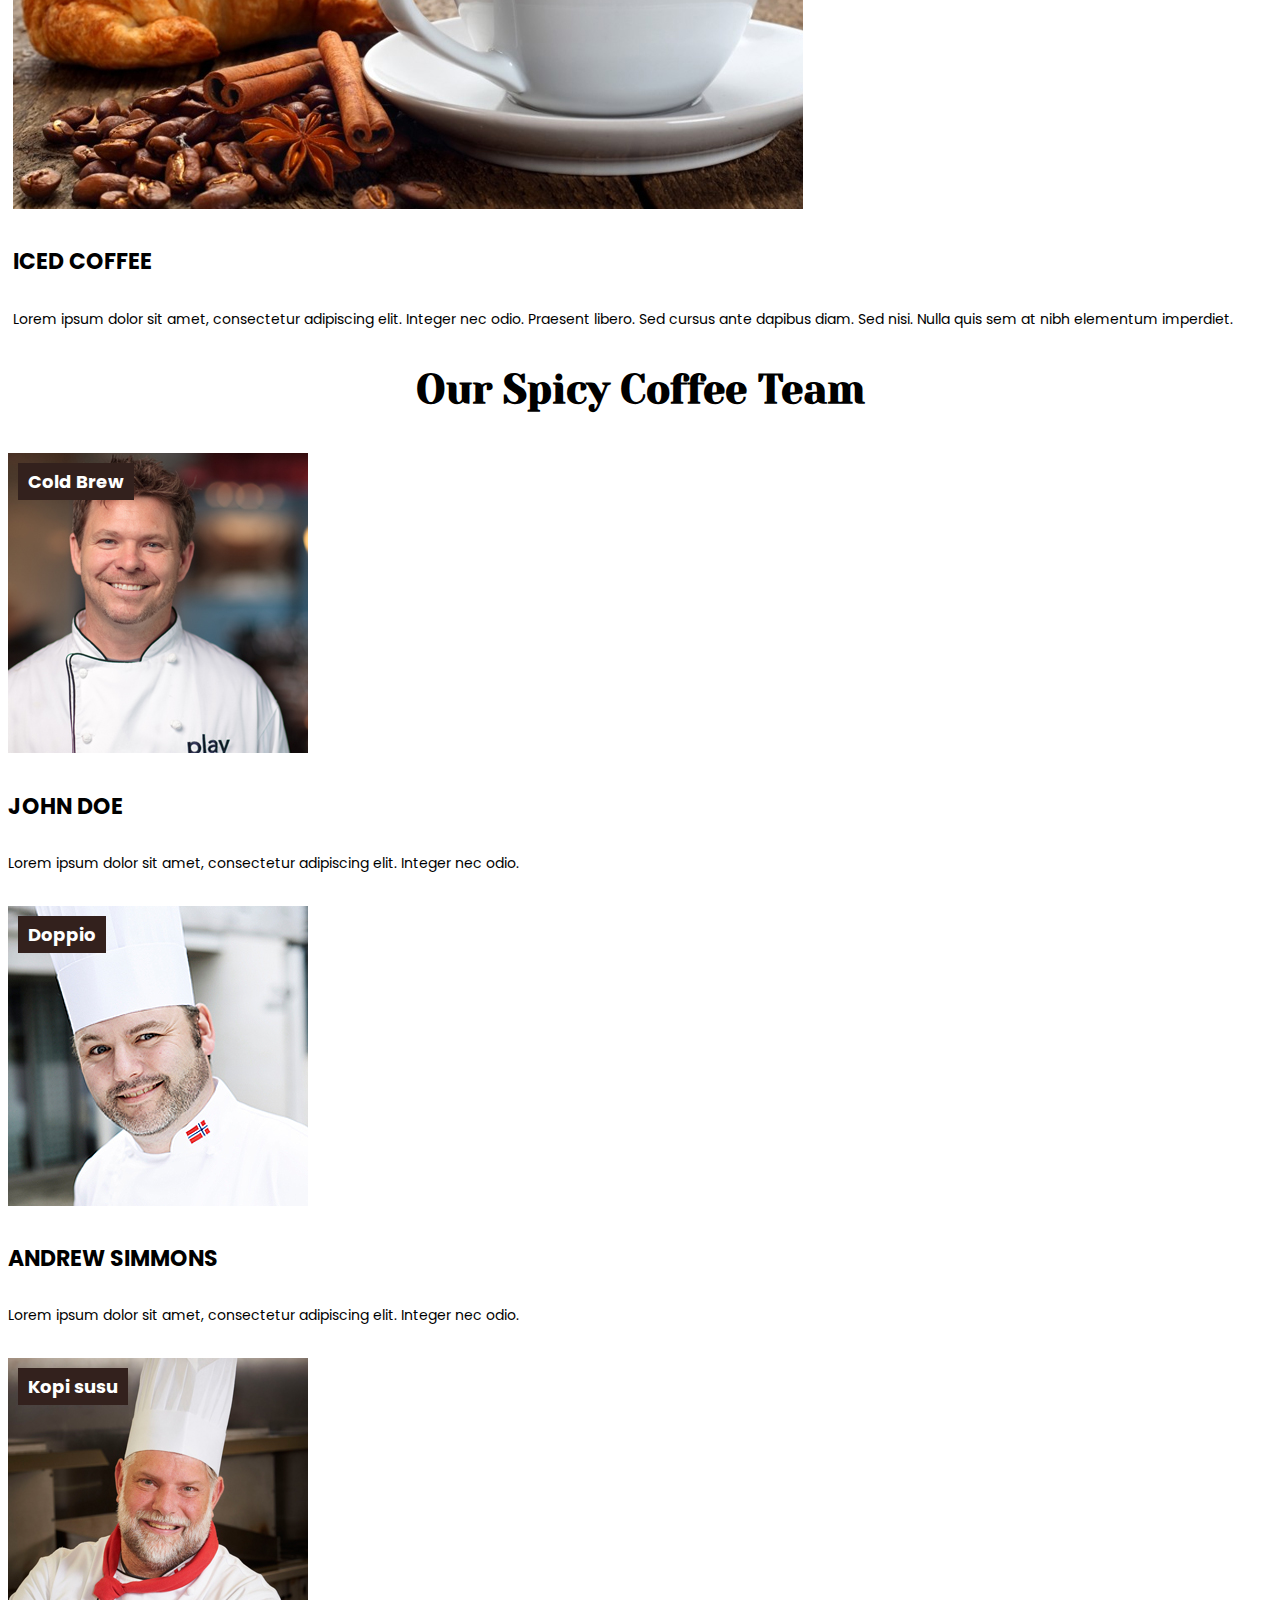
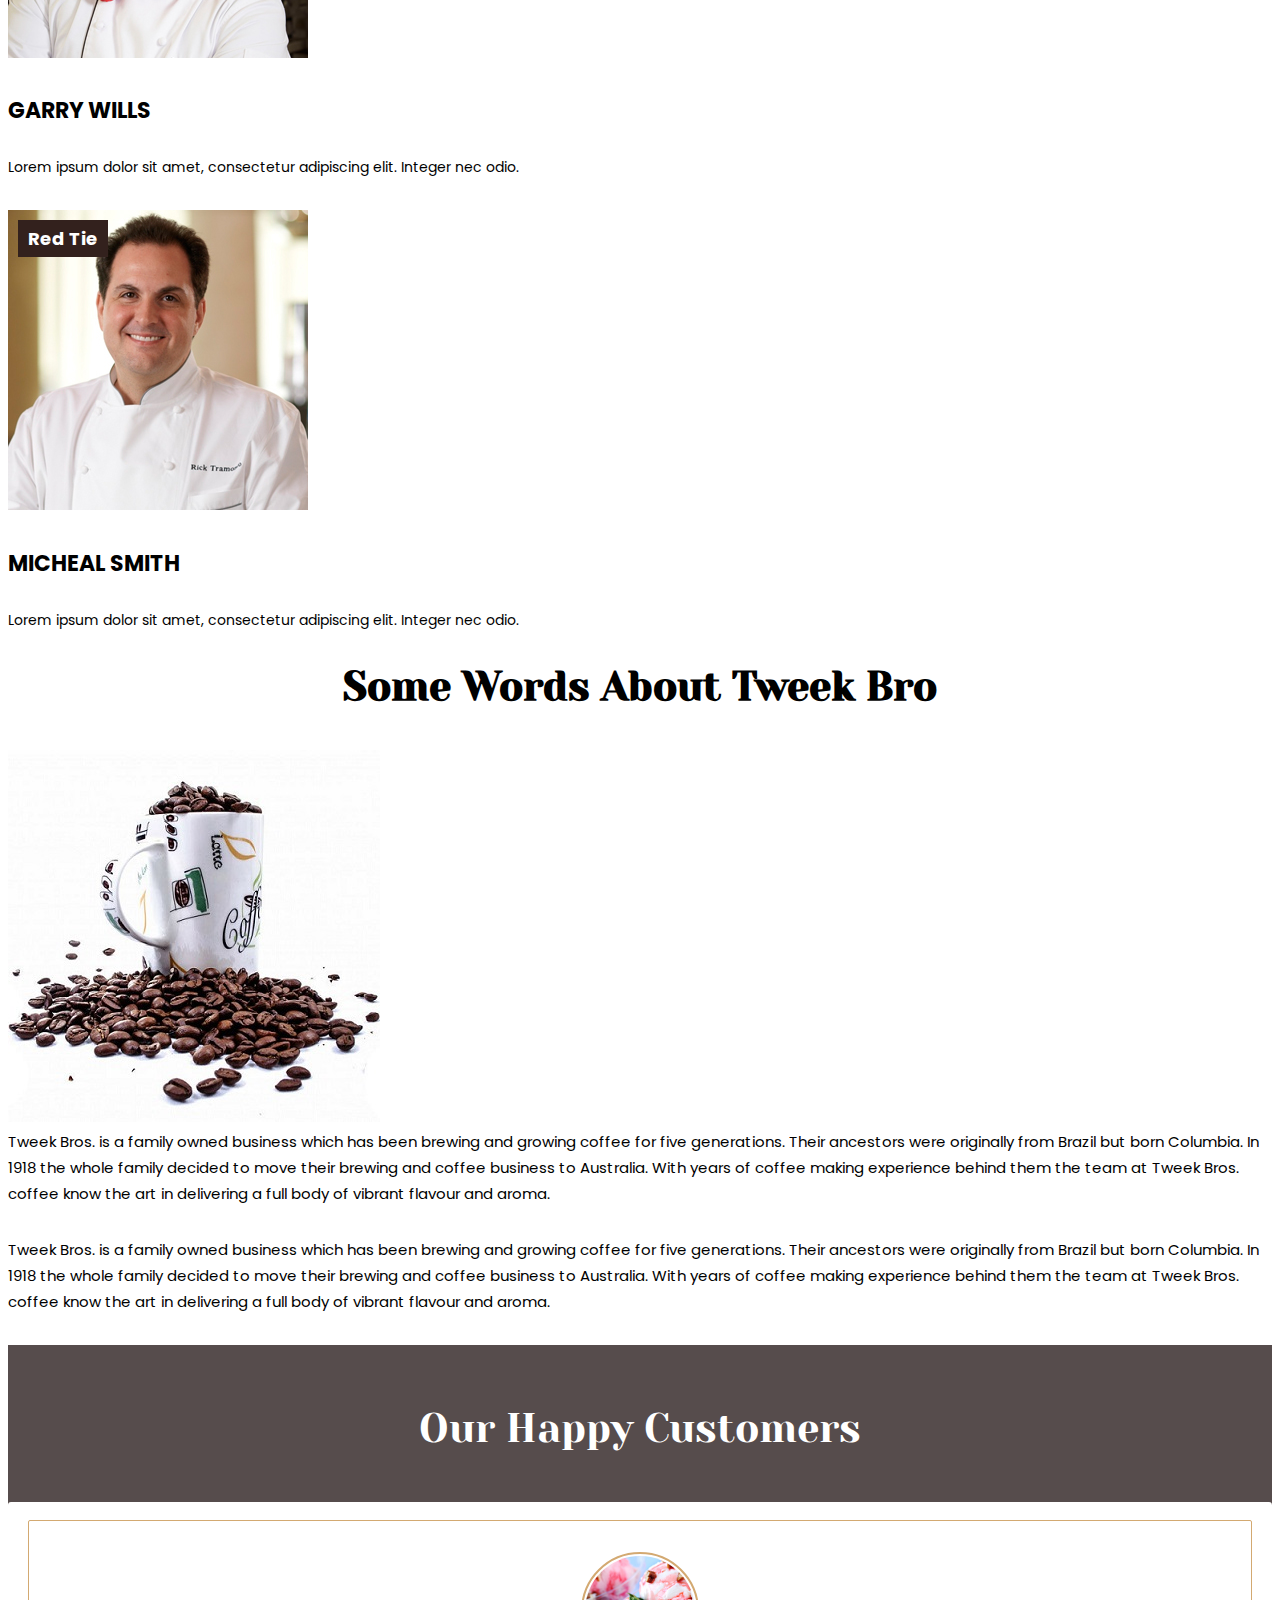
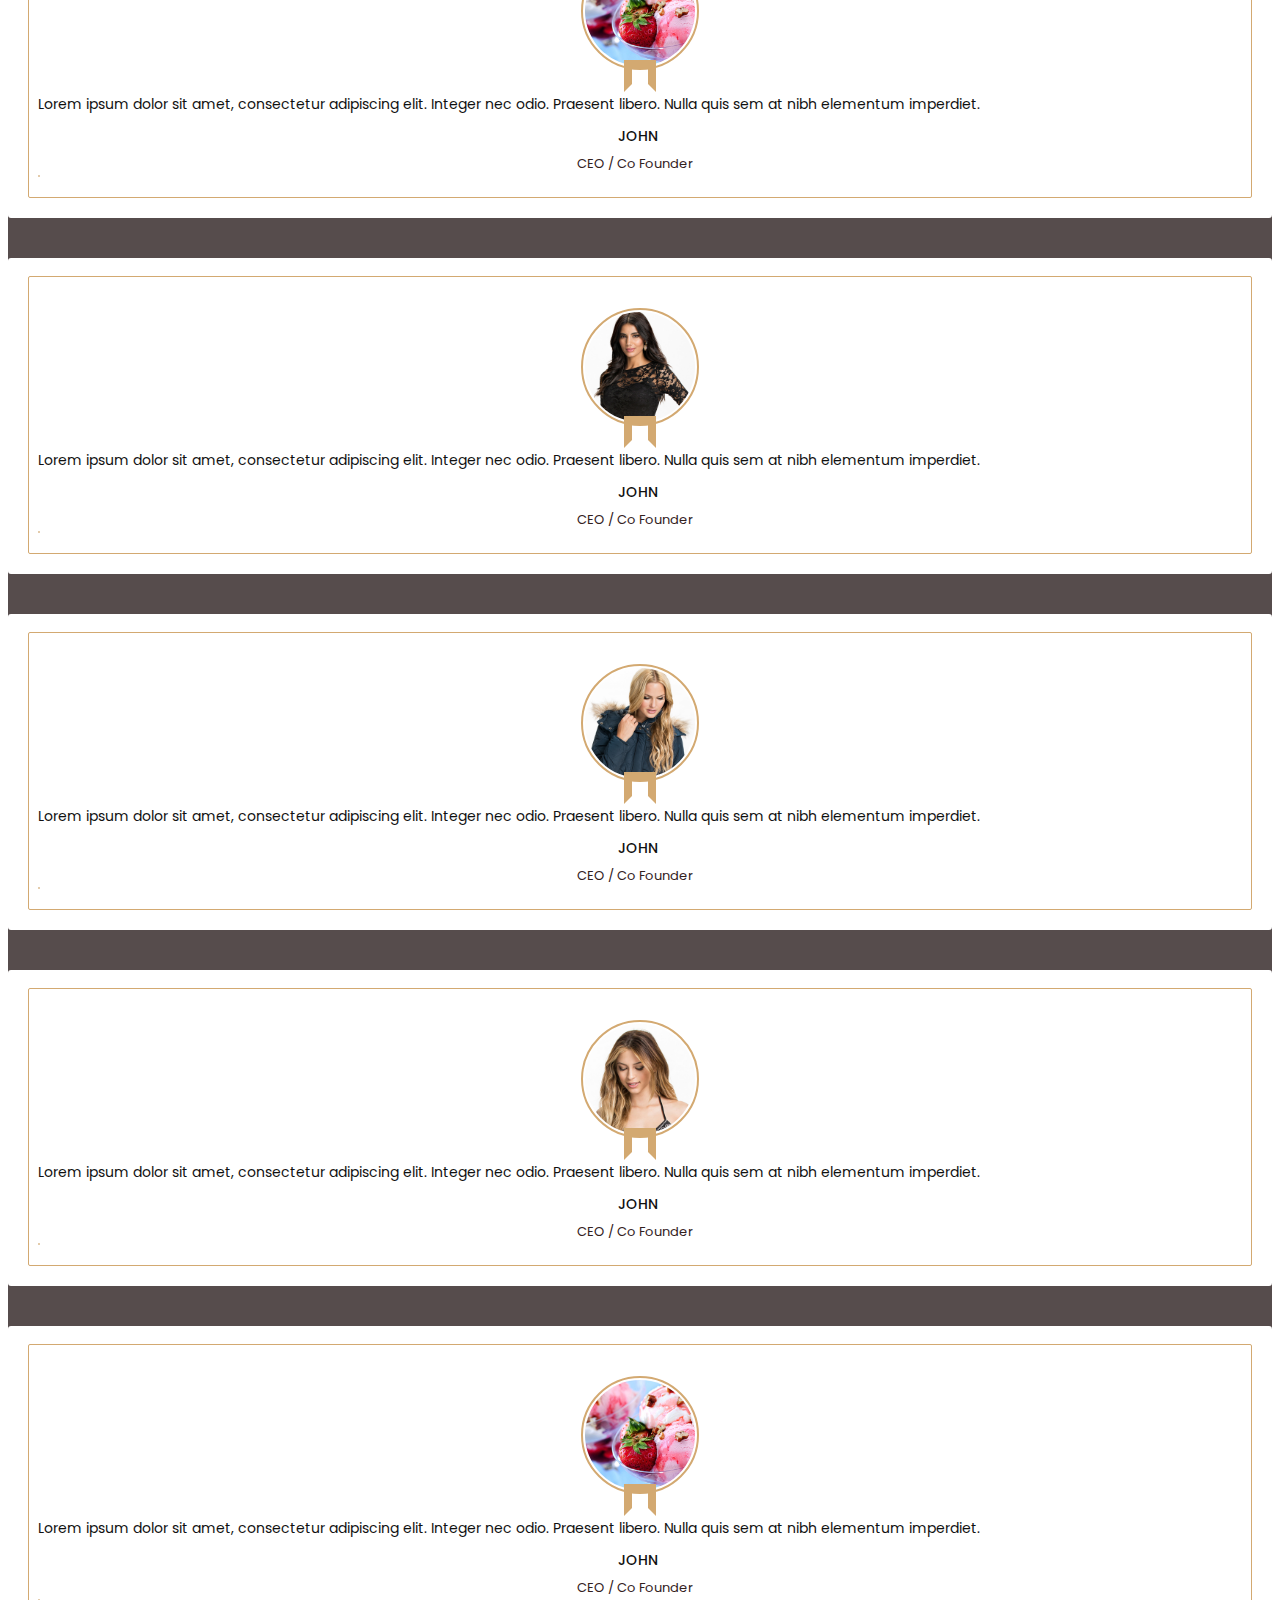
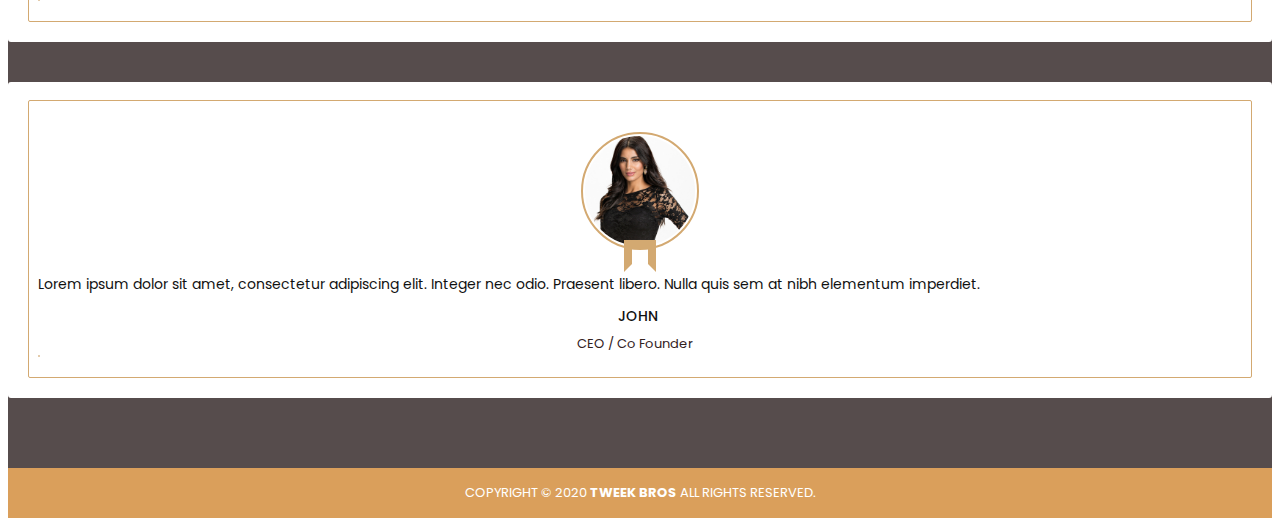
==== commit 9c683b50: "final" ====
--- a/index.html
+++ b/index.html
@@ -1,13 +1,8 @@
-
 <!DOCTYPE html>
 <html lang="en">
     <head>
         <meta charset="utf-8">
 
-		<!--[if IE]>
-        <meta http-equiv="X-UA-Compatible" content="IE=edge,chrome=1">
-		<![endif]-->
-        
 		<title>Homepage Page ! Tweek Bros</title>
         
 		<meta name="description" content="">
